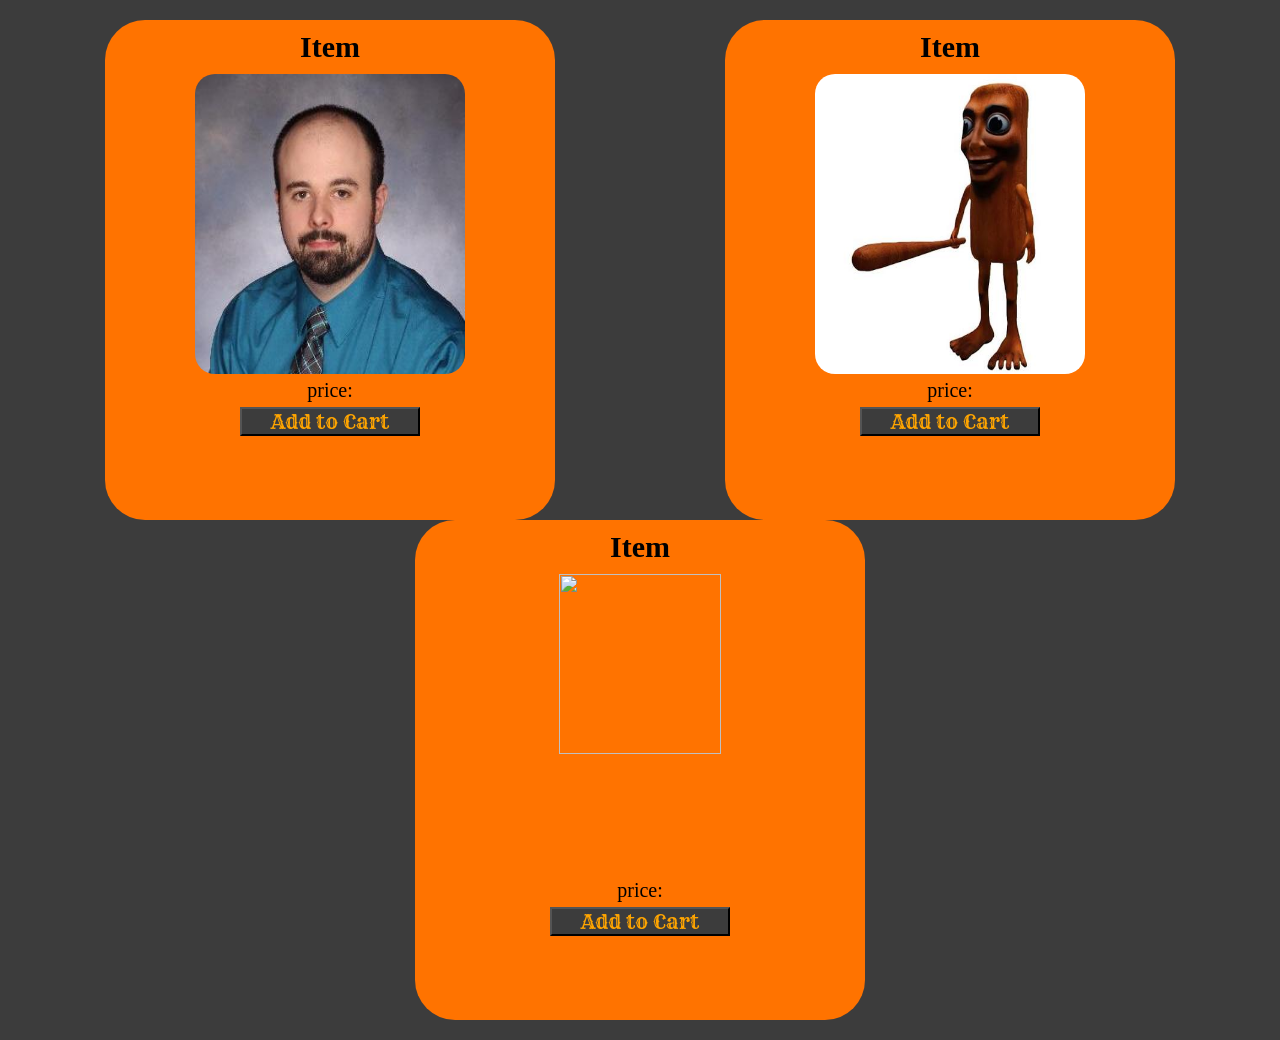
==== zNewPage.html @ 2187ec2a "yo" ====
<html lang="en">
  <head>
    <meta charset="UTF-8" />
    <meta name="viewport" content="width=device-width, initial-scale=1.0" />
    <title>Document</title>
    <link rel="stylesheet" href="zstyle.css" />

    <link rel="preconnect" href="https://fonts.googleapis.com">
    <link rel="preconnect" href="https://fonts.gstatic.com" crossorigin>
    <link href="https://fonts.googleapis.com/css2?family=Bungee+Shade&family=Oi&family=Rubik+Dirt&family=Rye&display=swap" rel="stylesheet">
  </head>

  <body>
    <div class="container">
        <div class="card" data-item="Mr Whalen">
            <h2 class="StandardText">Item</h2>
            <img class = "Image" src="1WhalenMichael.jpg" alt="" />
            <p class="text1">price:</p>
            <button class="StandardButton">Add to Cart</button>
        </div>
        <div class="card" data-item="Tung^3">
            <h2 class="StandardText">Item</h2>
            <img class = "Image" src="2TripleT.jpg" alt="" />
            <p class="text1">price:</p>
            <button class="StandardButton">Add to Cart</button>
        </div>
        <div class="card" data-item="Naruto">
            <h2 class="StandardText">Item</h2>
            <img class = "Image" src="" alt="" />
            <p class="text1">price:</p>
            <button class="StandardButton">Add to Cart</button>
        </div>
    </div>
    <script src="Ecommerse.js"></script>
  </body>
</html>
---- zstyle.css ----
html,
body {
    background-color: rgba(60, 60, 60);
    background-size: cover;
    background-position: center;
    background-repeat: no-repeat;
}
body,
*{

    font-size: 10px; 
    box-sizing:border-box;
    margin: 0;
    padding: 0;
    text-align: center;
}
.card {
    font-size: 30px;
    background-color: rgb(255, 115, 0);
    width: 450px;
    height: 500px;
    text-align: center;
    border-radius: 40px; 
}
.StandardText {
    font-size: 30px;
    padding: 10;
}
.Text1{
    font-size: 20px;
    padding: 5;
}
.StandardButton {
    font-size: 20px;
    color:orange;
    background-color: rgba(60, 60, 60);
    font-family: "Rye", serif;
    font-weight: 400;
    font-style: normal;
    width: 180px;
}
.StandardButton:hover{
    cursor: pointer;
}
.container {
    display: flex;
    flex-direction: row;
    flex-wrap: wrap;
    justify-content: space-around;
    padding: 20;
}
.Image{
    border-radius: 20px; 
    width: 60%;
    height: 60%;
}
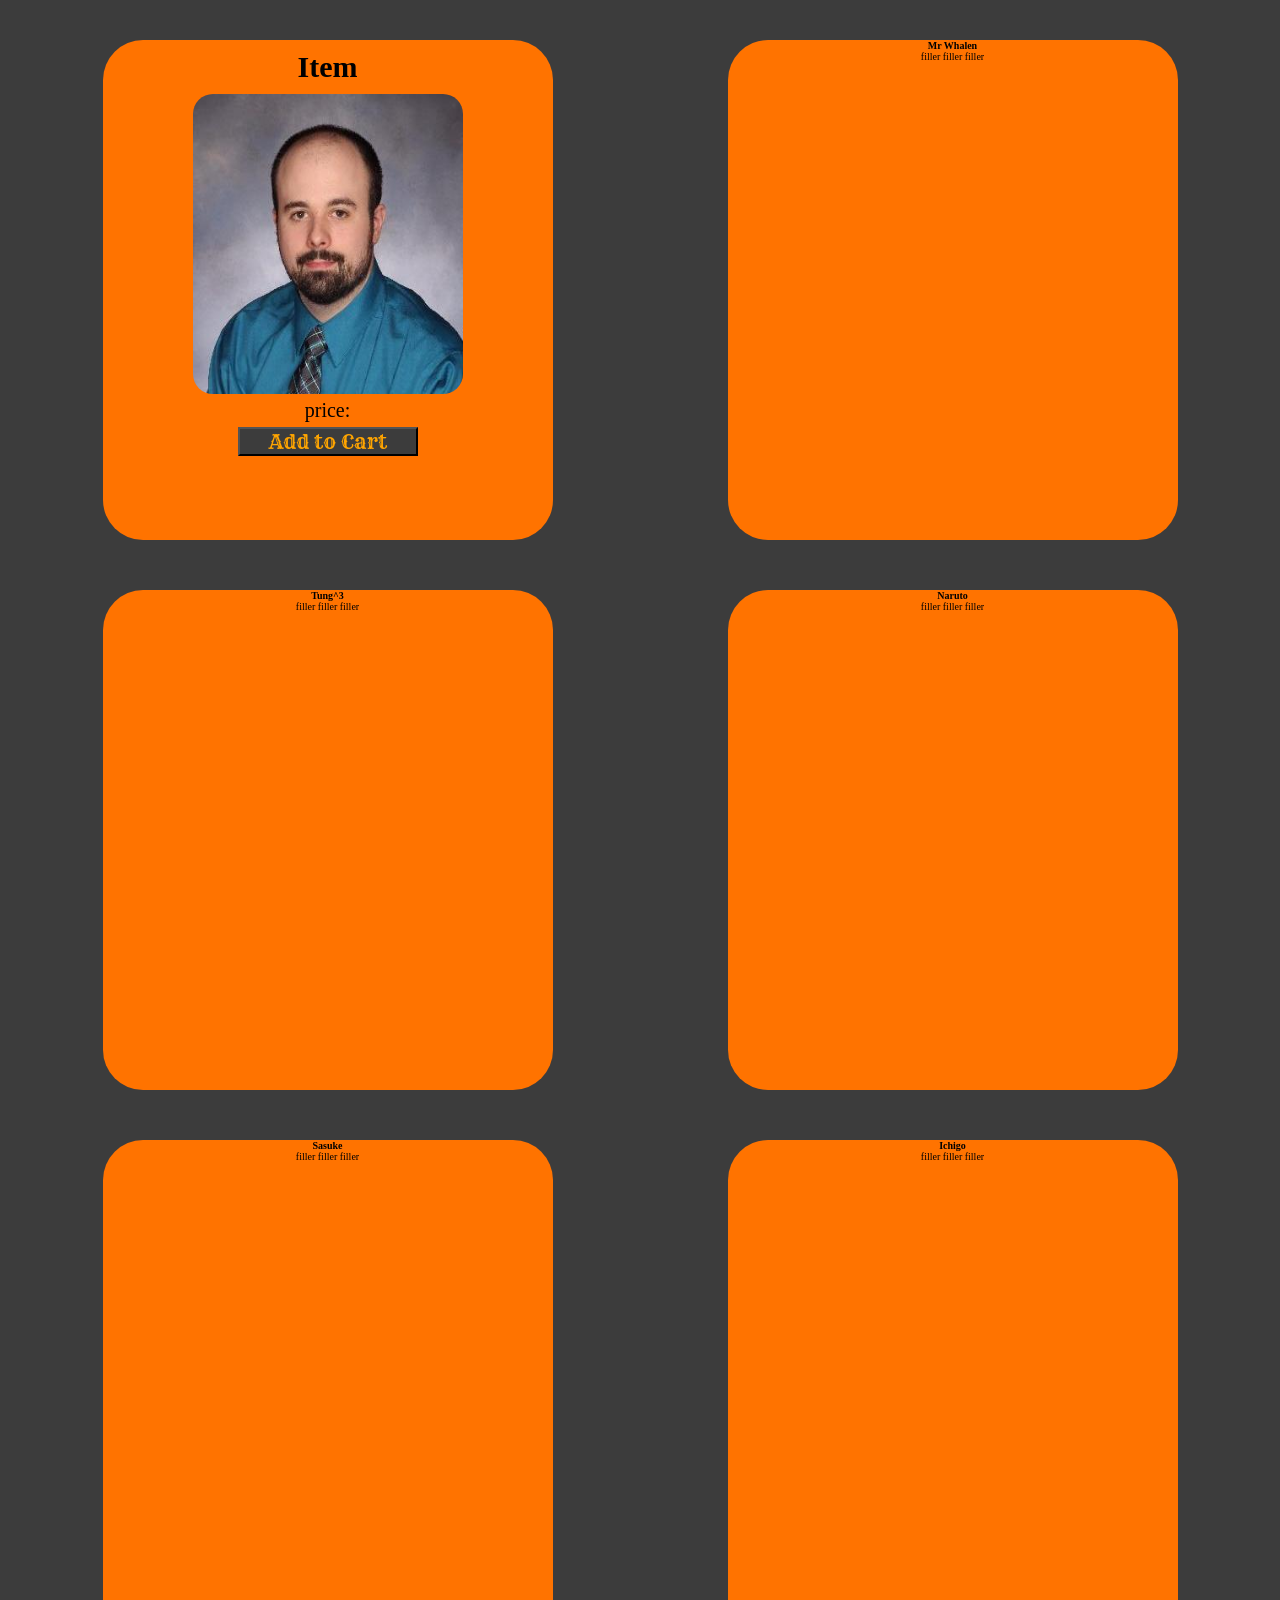
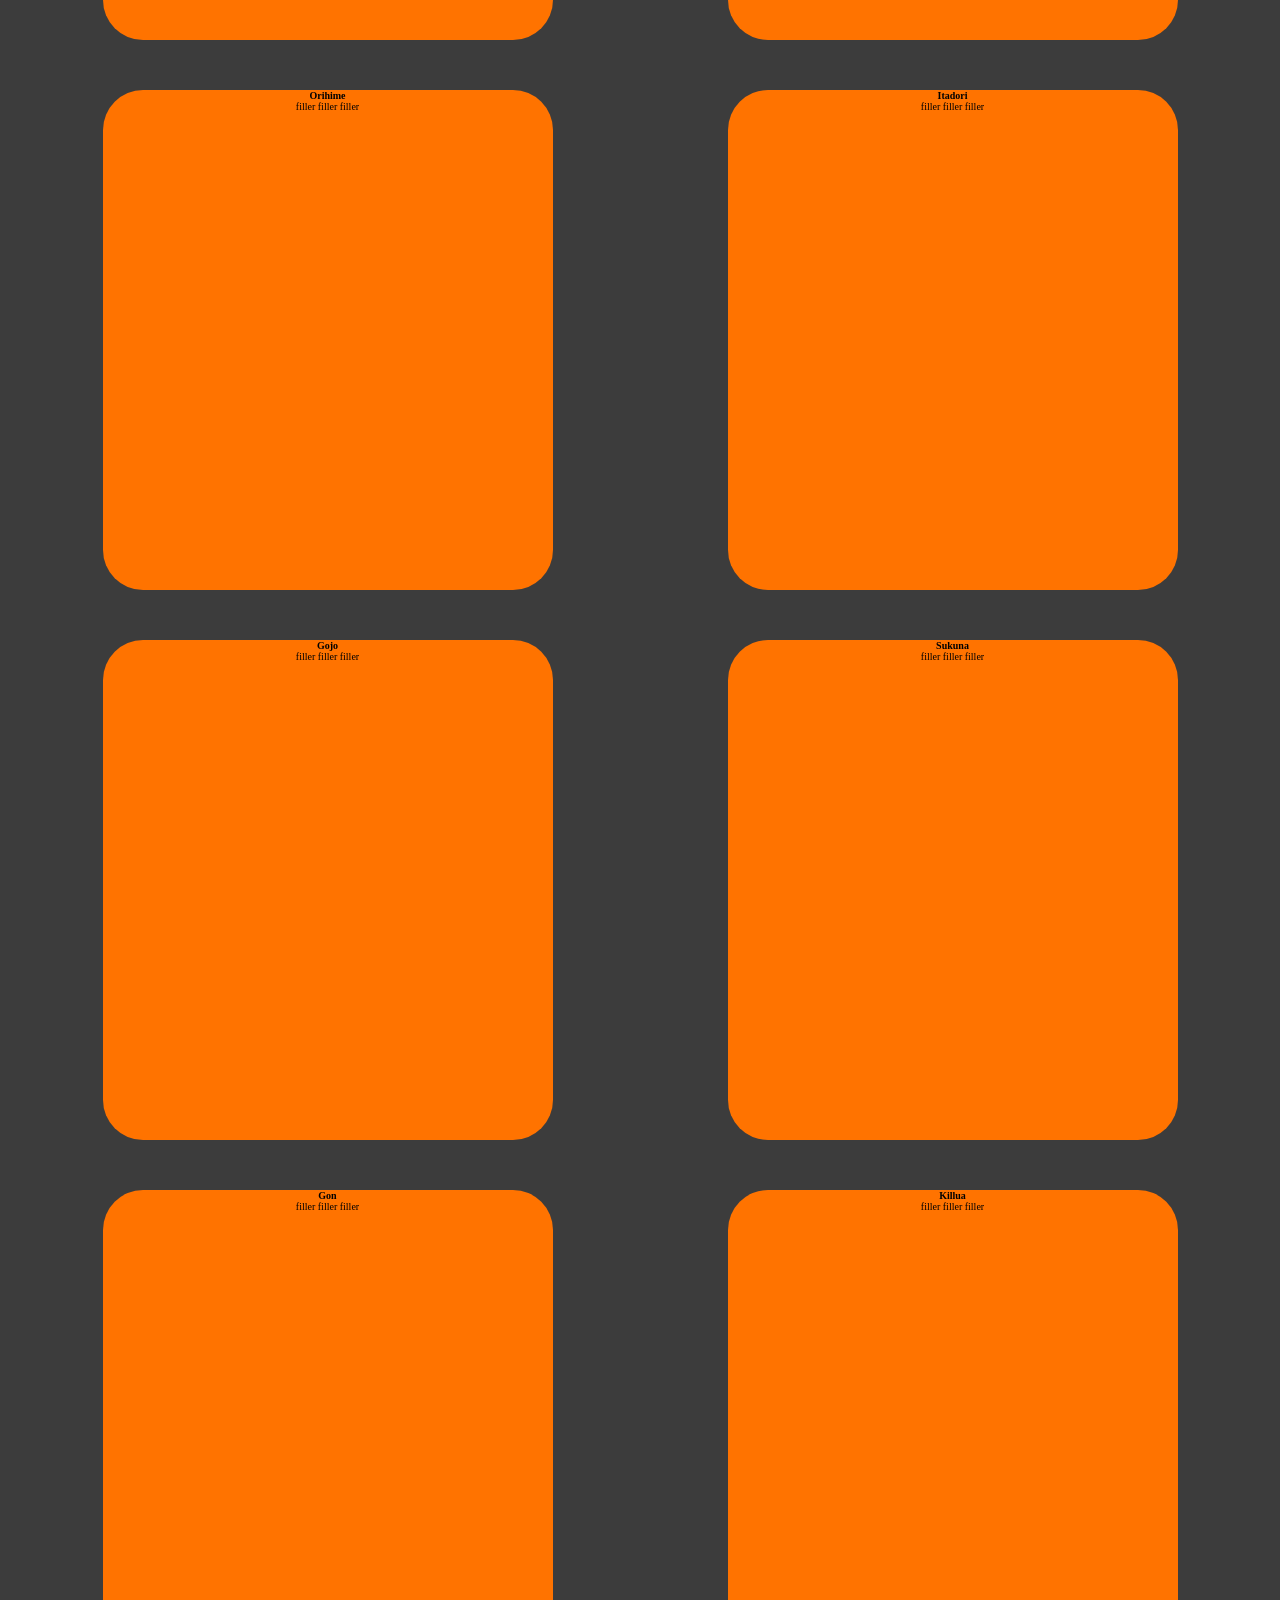
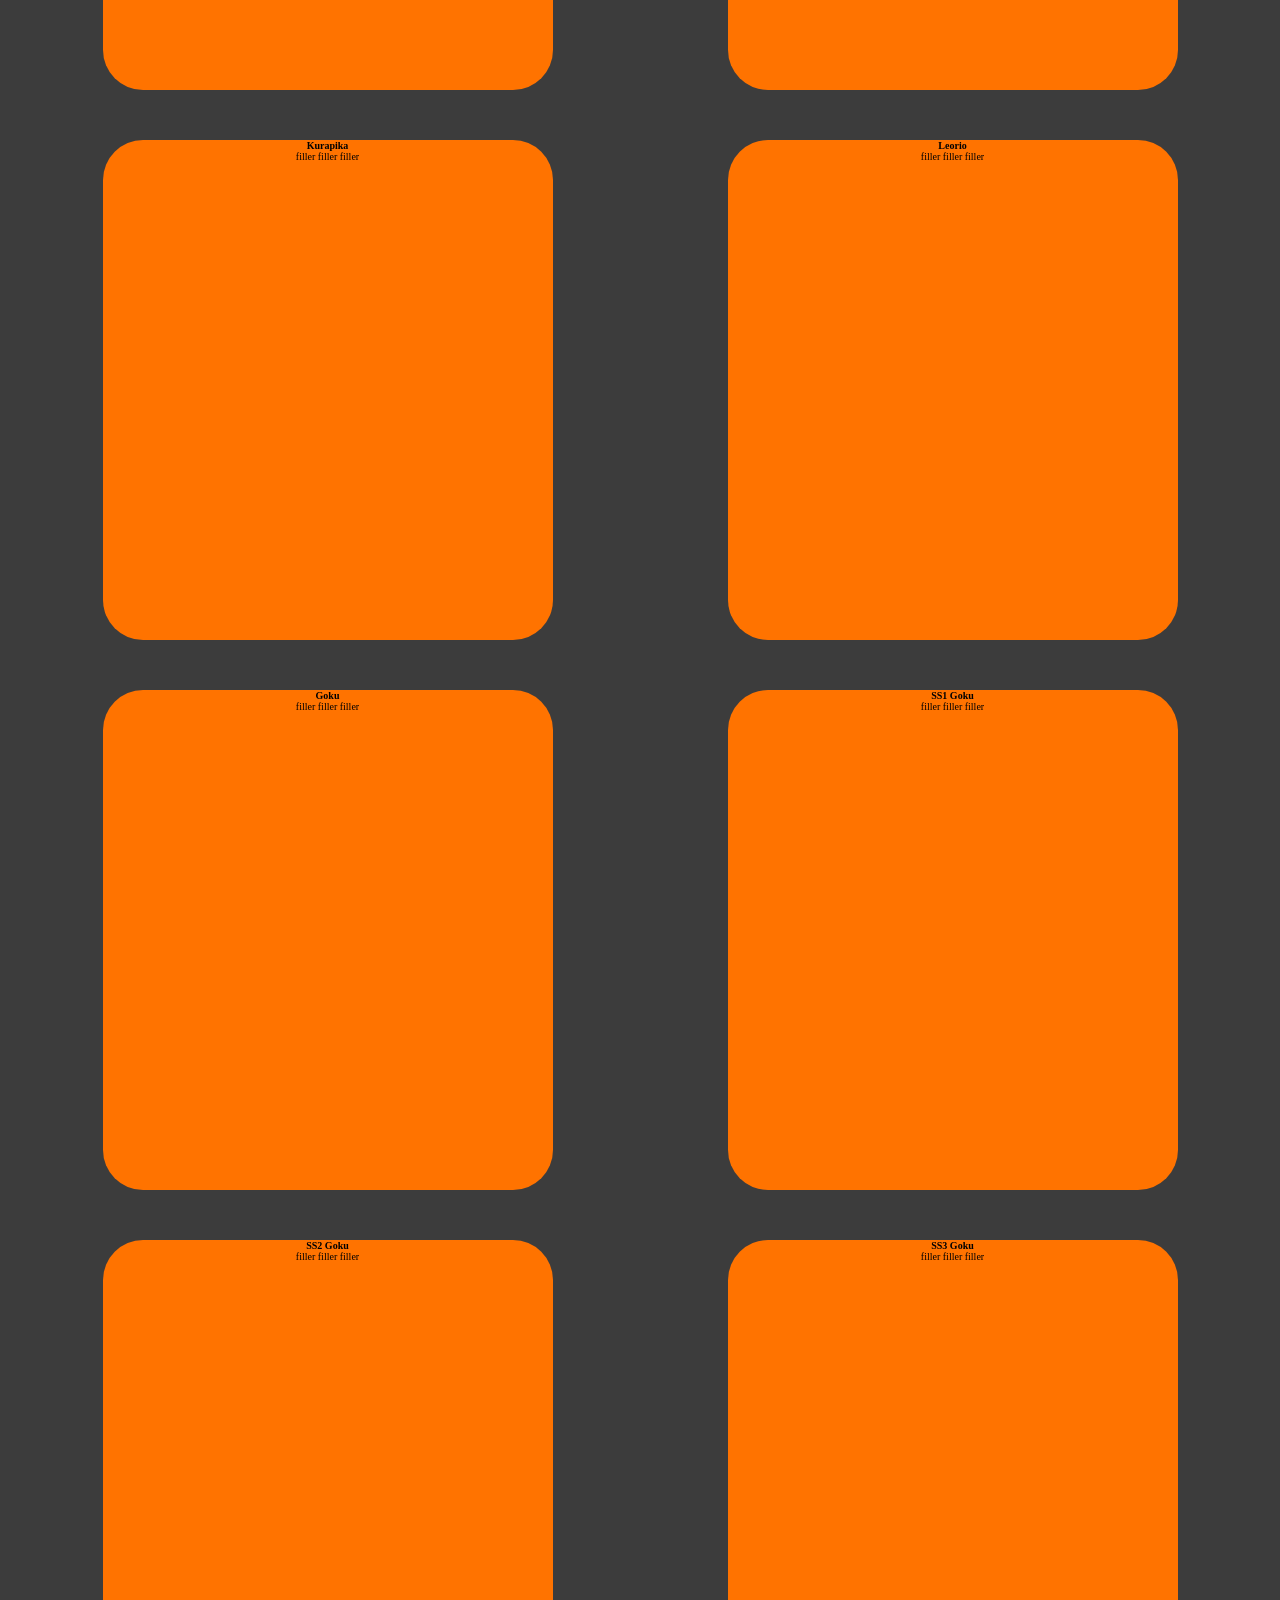
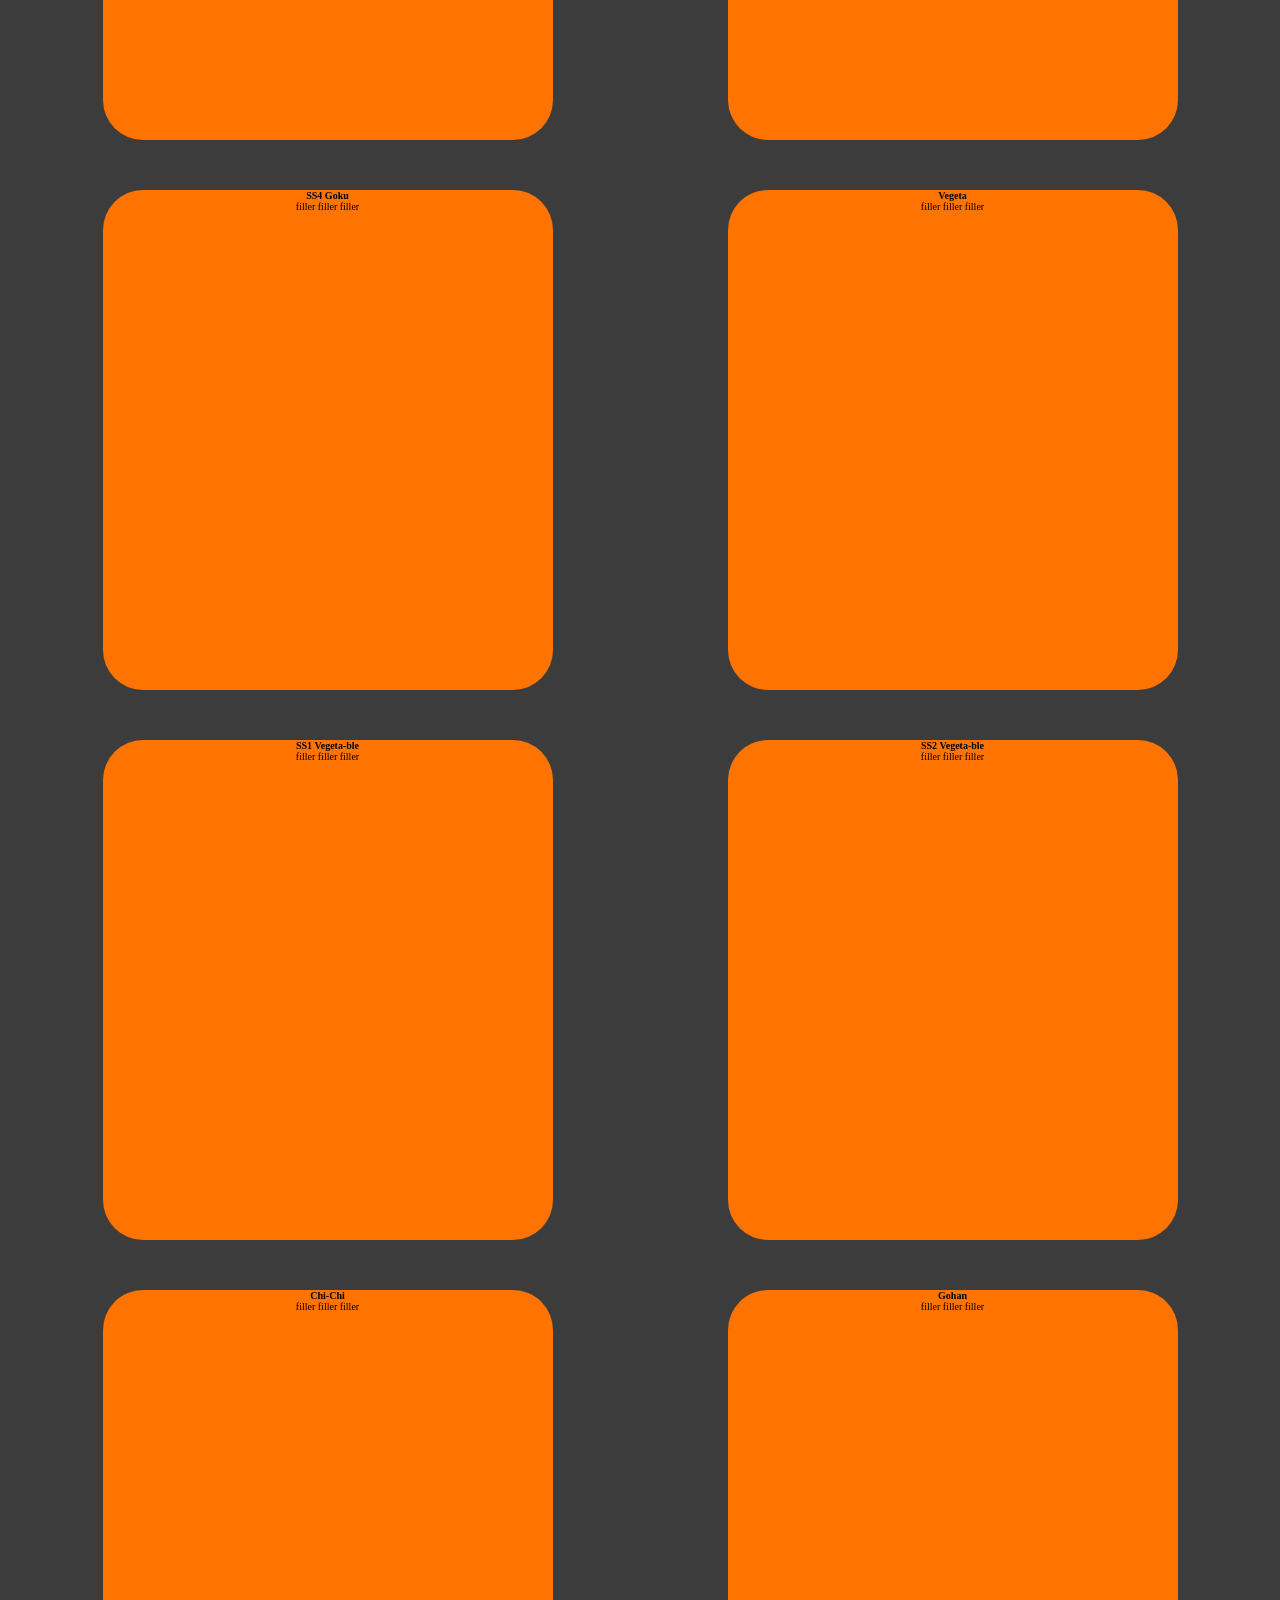
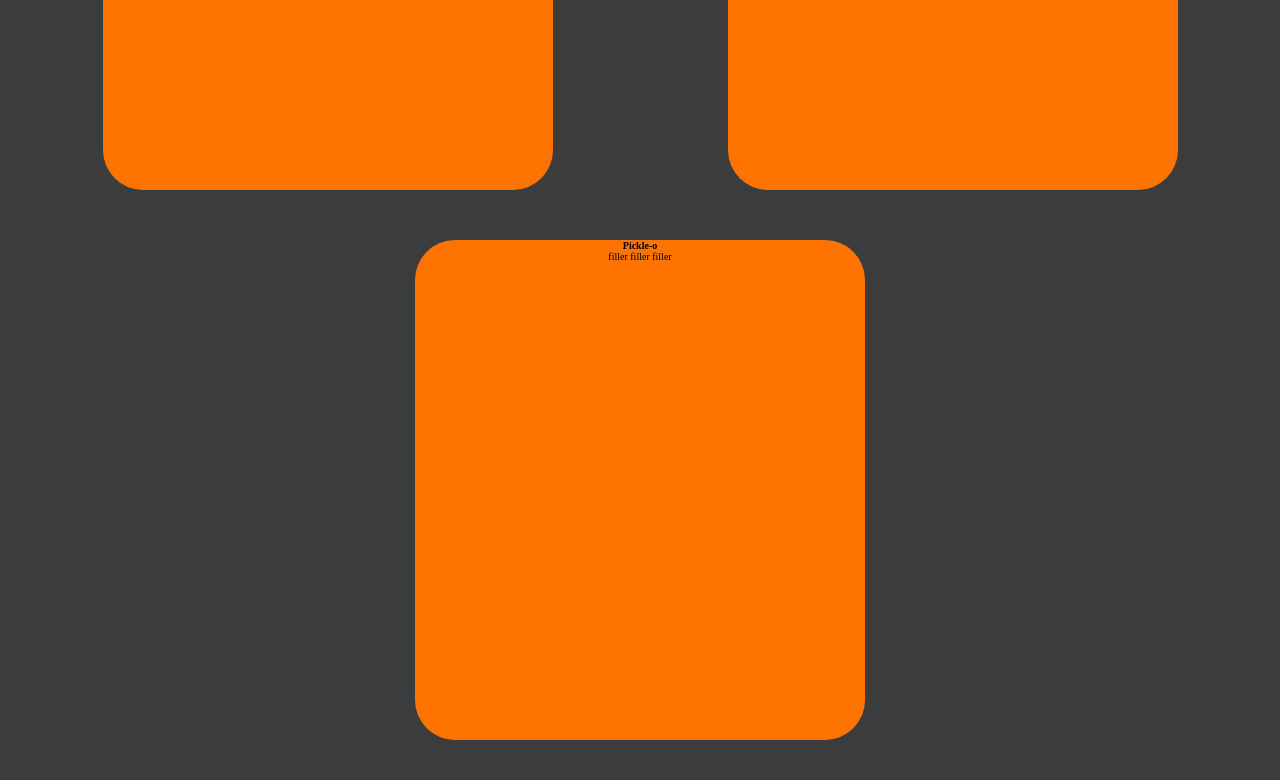
==== commit fea11edc: "yolo" ====
--- a/zNewPage.html
+++ b/zNewPage.html
@@ -14,19 +14,7 @@
     <div class="container">
         <div class="card" data-item="Mr Whalen">
             <h2 class="StandardText">Item</h2>
-            <img class = "Image" src="1WhalenMichael.jpg" alt="" />
-            <p class="text1">price:</p>
-            <button class="StandardButton">Add to Cart</button>
-        </div>
-        <div class="card" data-item="Tung^3">
-            <h2 class="StandardText">Item</h2>
-            <img class = "Image" src="2TripleT.jpg" alt="" />
-            <p class="text1">price:</p>
-            <button class="StandardButton">Add to Cart</button>
-        </div>
-        <div class="card" data-item="Naruto">
-            <h2 class="StandardText">Item</h2>
-            <img class = "Image" src="" alt="" />
+            <img class = "Image" src="images/1WhalenMichael.jpg" alt="" />
             <p class="text1">price:</p>
             <button class="StandardButton">Add to Cart</button>
         </div>
--- a/zstyle.css
+++ b/zstyle.css
@@ -47,7 +47,9 @@
     flex-direction: row;
     flex-wrap: wrap;
     justify-content: space-around;
-    padding: 20;
+    padding: 2rem;
+    margin: 2rem;
+    gap: 5rem;
 }
 .Image{
     border-radius: 20px; 
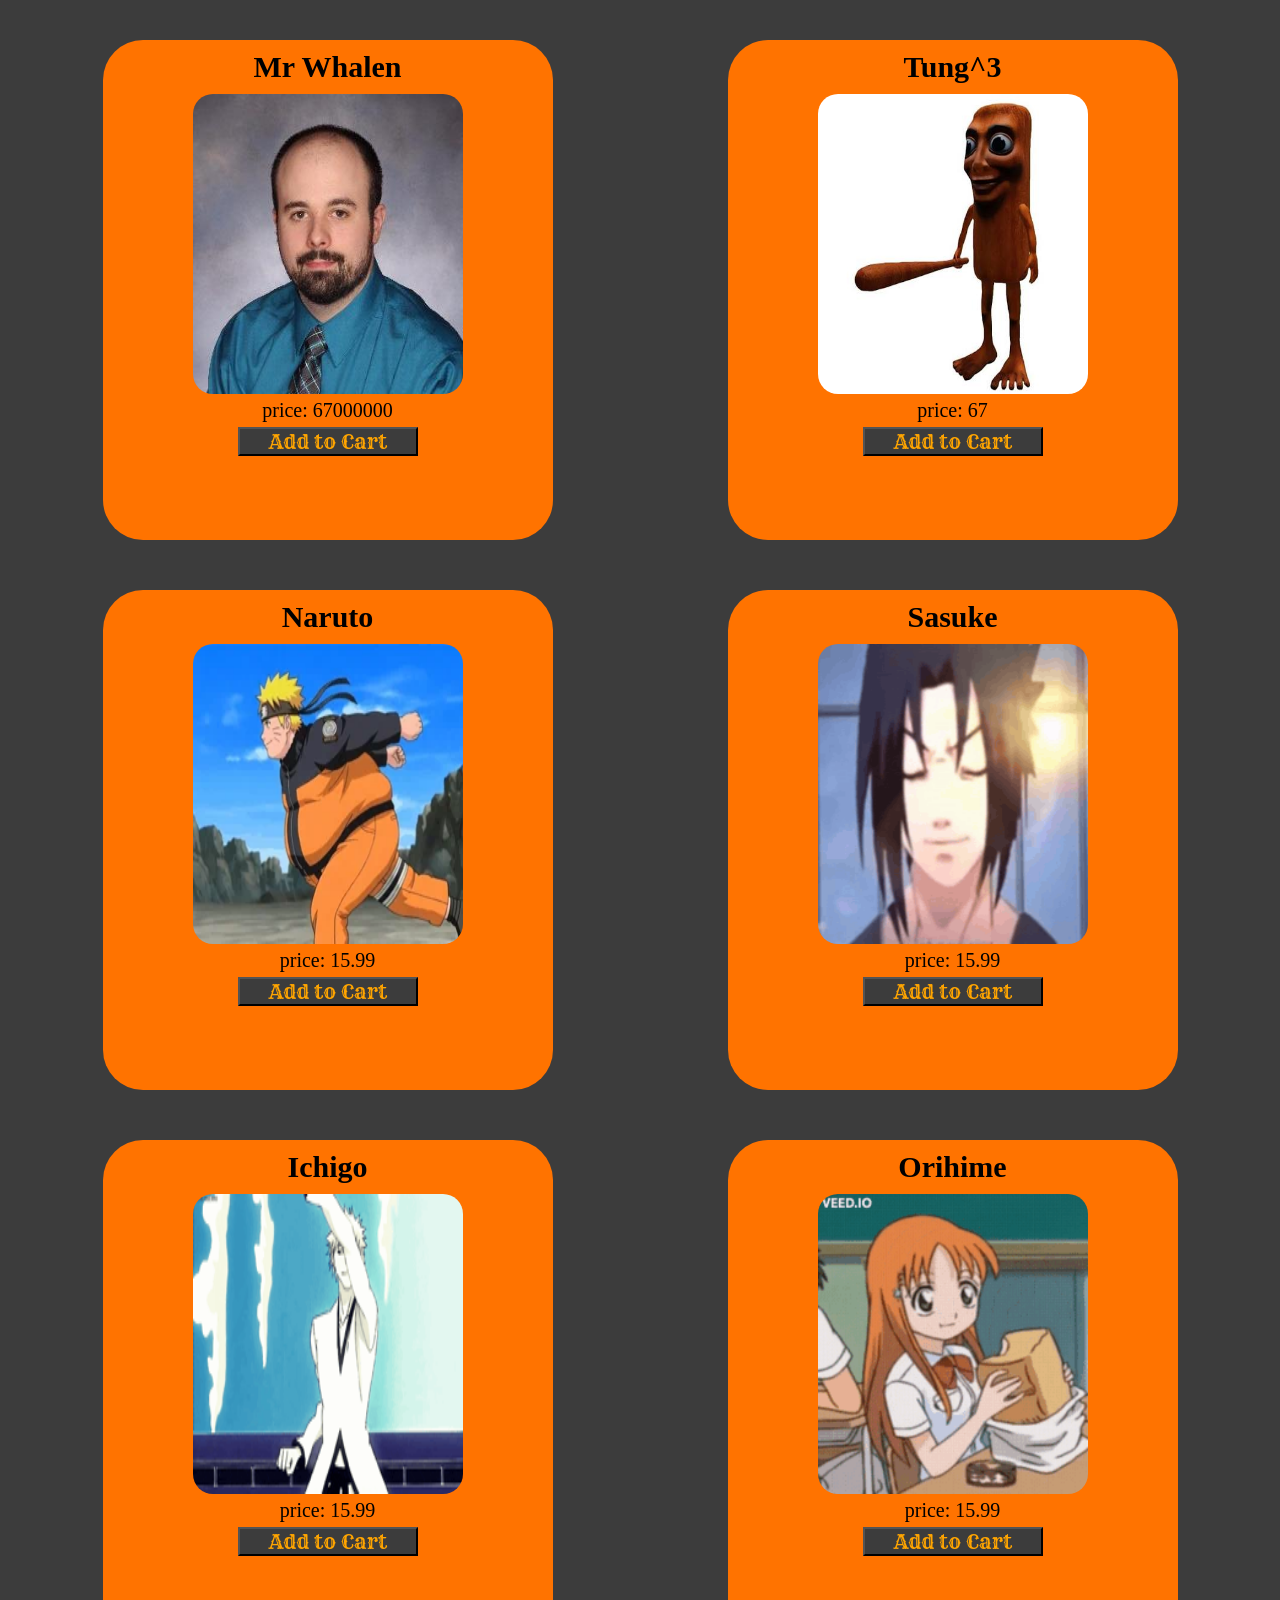
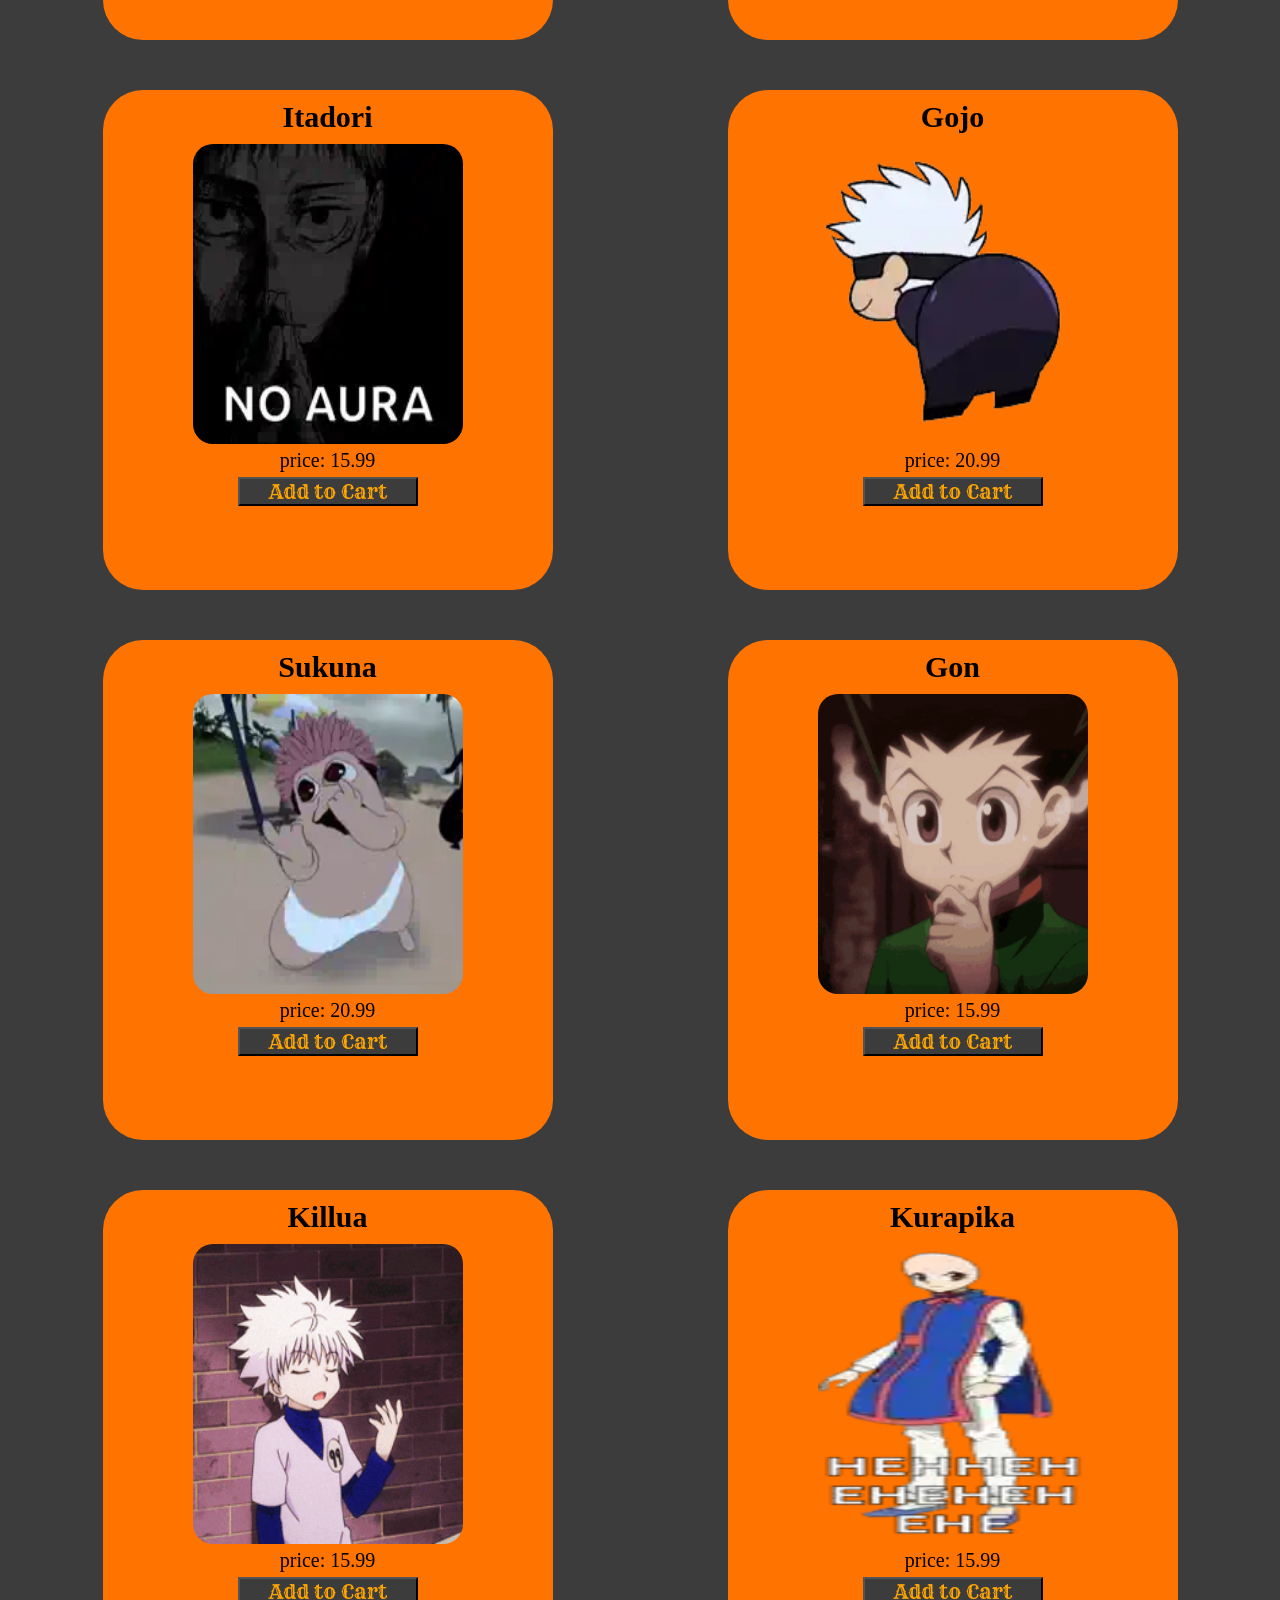
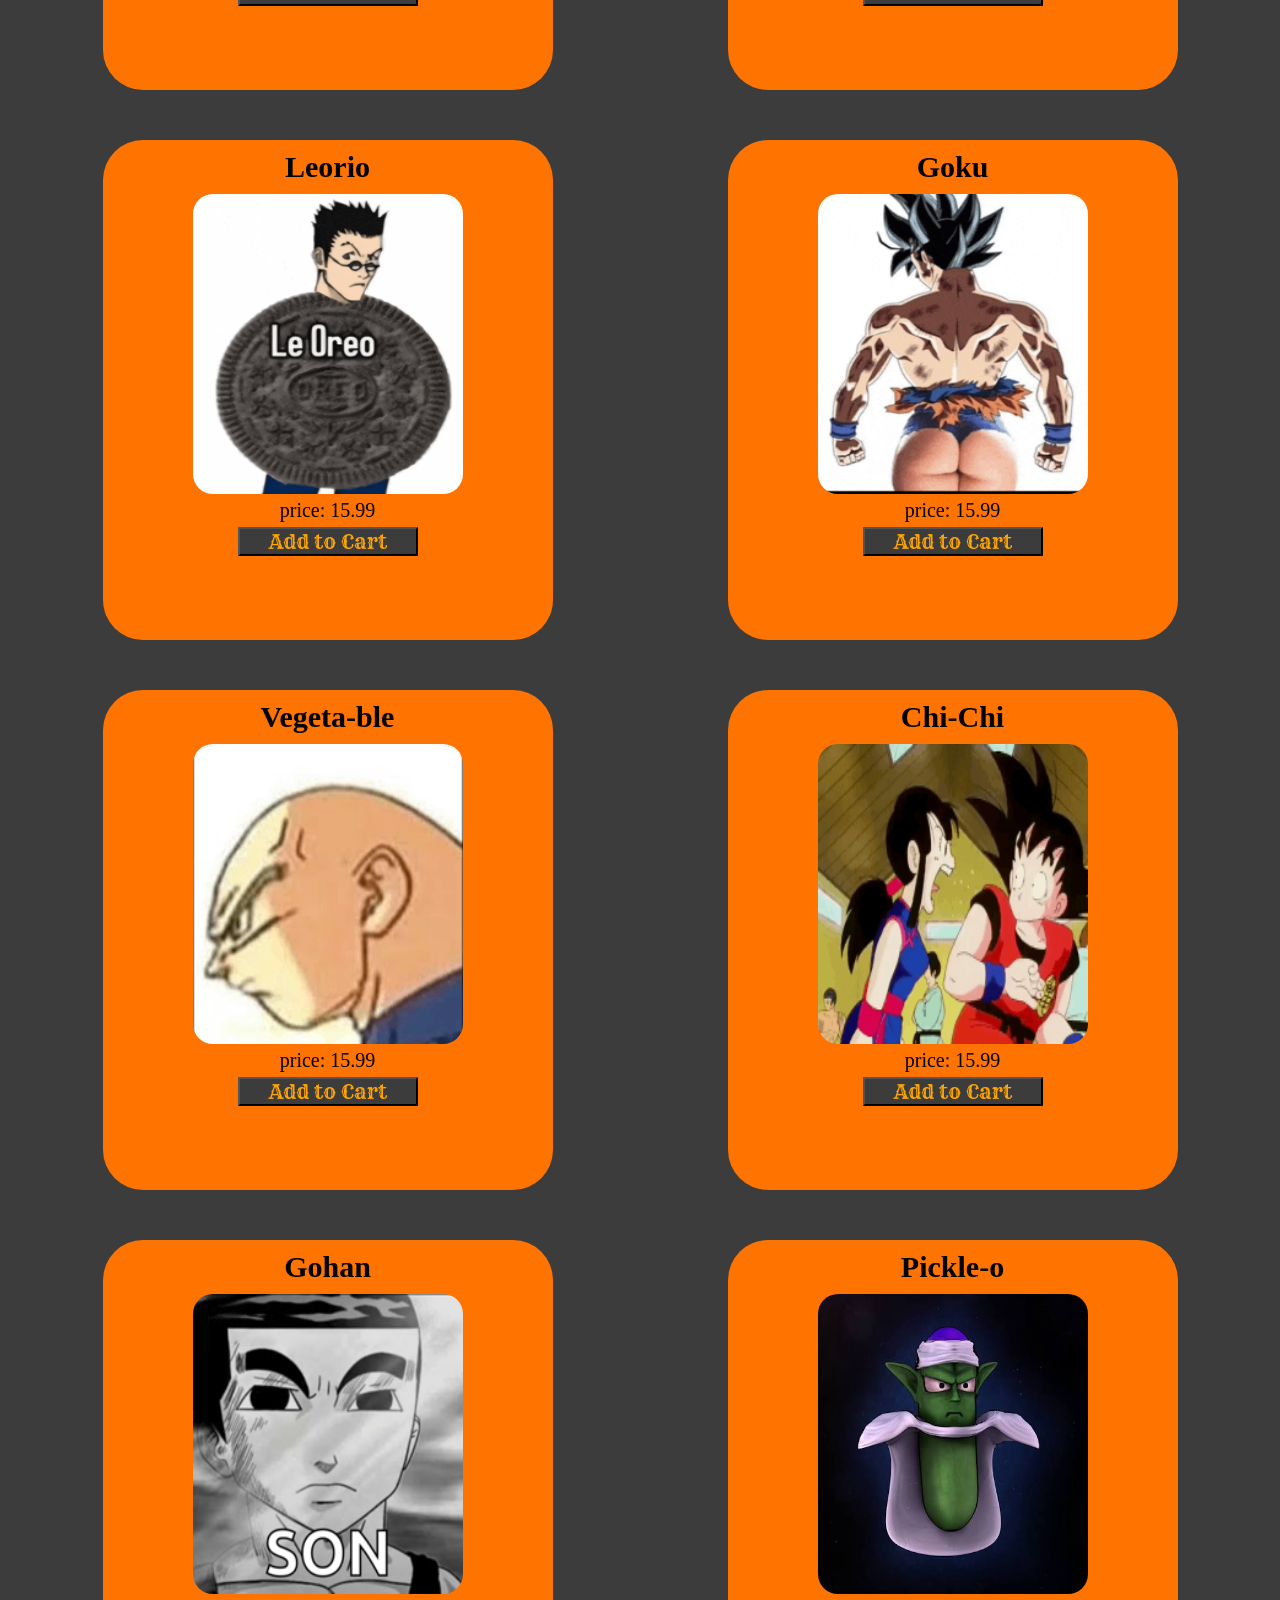
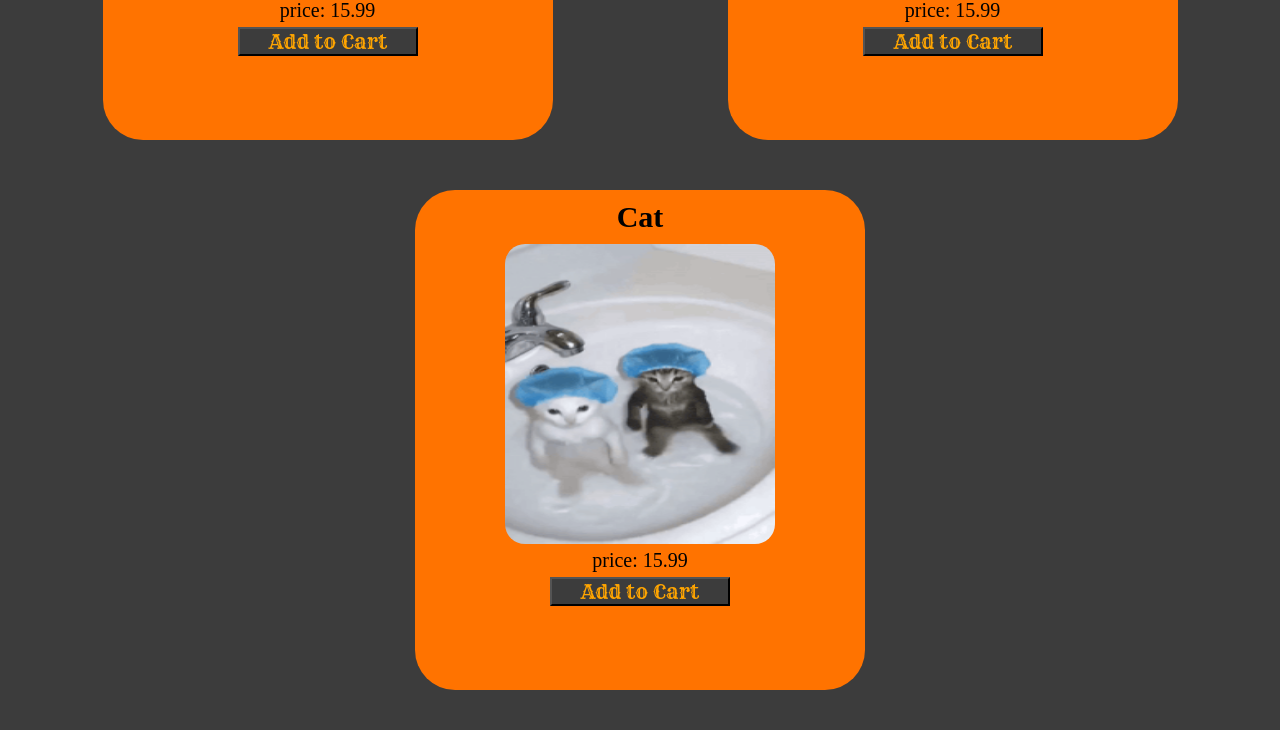
==== commit 1110900a: "LETS GOOOOOOOOOOOOOOOOOOOOOOOOOOOOOOOOOOOOO" ====
--- a/zNewPage.html
+++ b/zNewPage.html
@@ -12,12 +12,7 @@
 
   <body>
     <div class="container">
-        <div class="card" data-item="Mr Whalen">
-            <h2 class="StandardText">Item</h2>
-            <img class = "Image" src="images/1WhalenMichael.jpg" alt="" />
-            <p class="text1">price:</p>
-            <button class="StandardButton">Add to Cart</button>
-        </div>
+
     </div>
     <script src="Ecommerse.js"></script>
   </body>
--- a/zstyle.css
+++ b/zstyle.css
@@ -38,9 +38,13 @@
     font-weight: 400;
     font-style: normal;
     width: 180px;
+
+    transition: transform 0.3s ease;
 }
 .StandardButton:hover{
     cursor: pointer;
+    transform: translateX(10px);
+    color:rgb(255, 120, 42);
 }
 .container {
     display: flex;
@@ -51,8 +55,14 @@
     margin: 2rem;
     gap: 5rem;
 }
+
 .Image{
     border-radius: 20px; 
     width: 60%;
     height: 60%;
+
+    transition: transform 0.3s ease;
+}
+.Image:hover{
+    transform: translateX(5px);
 }
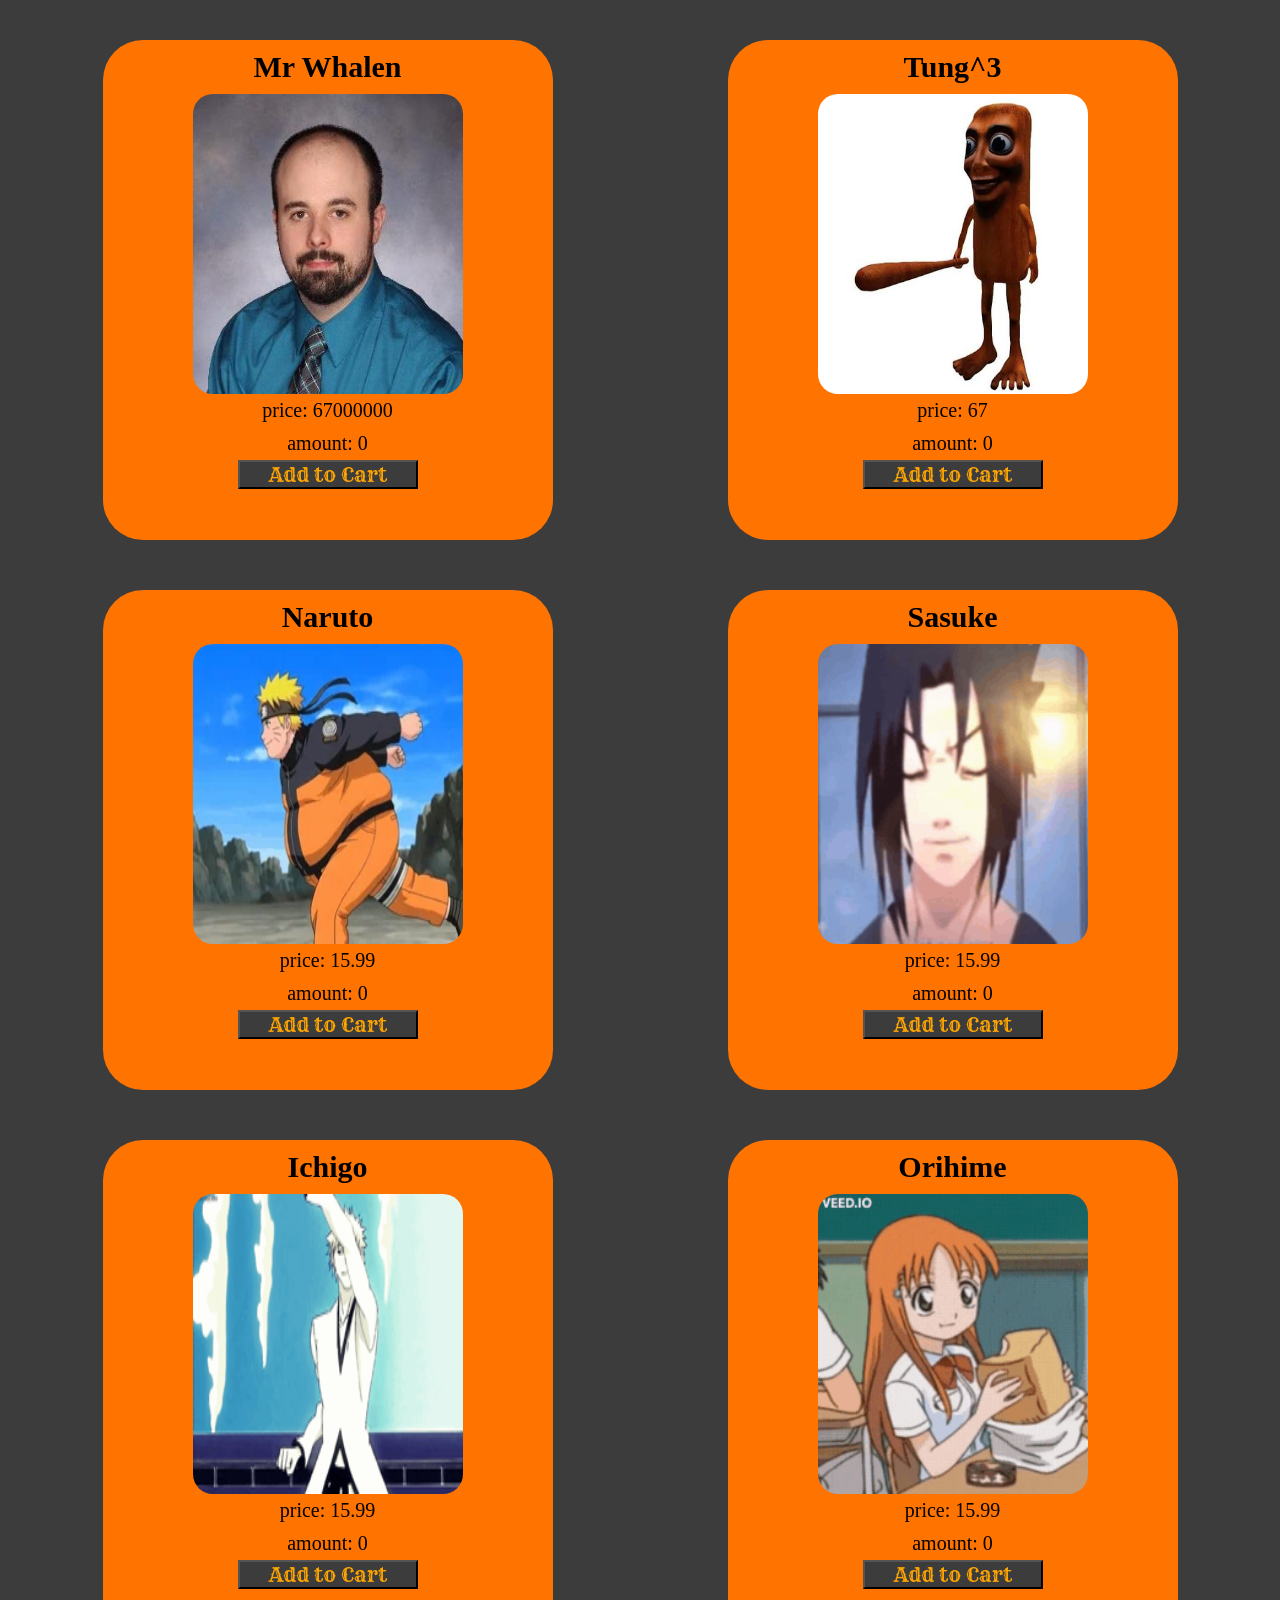
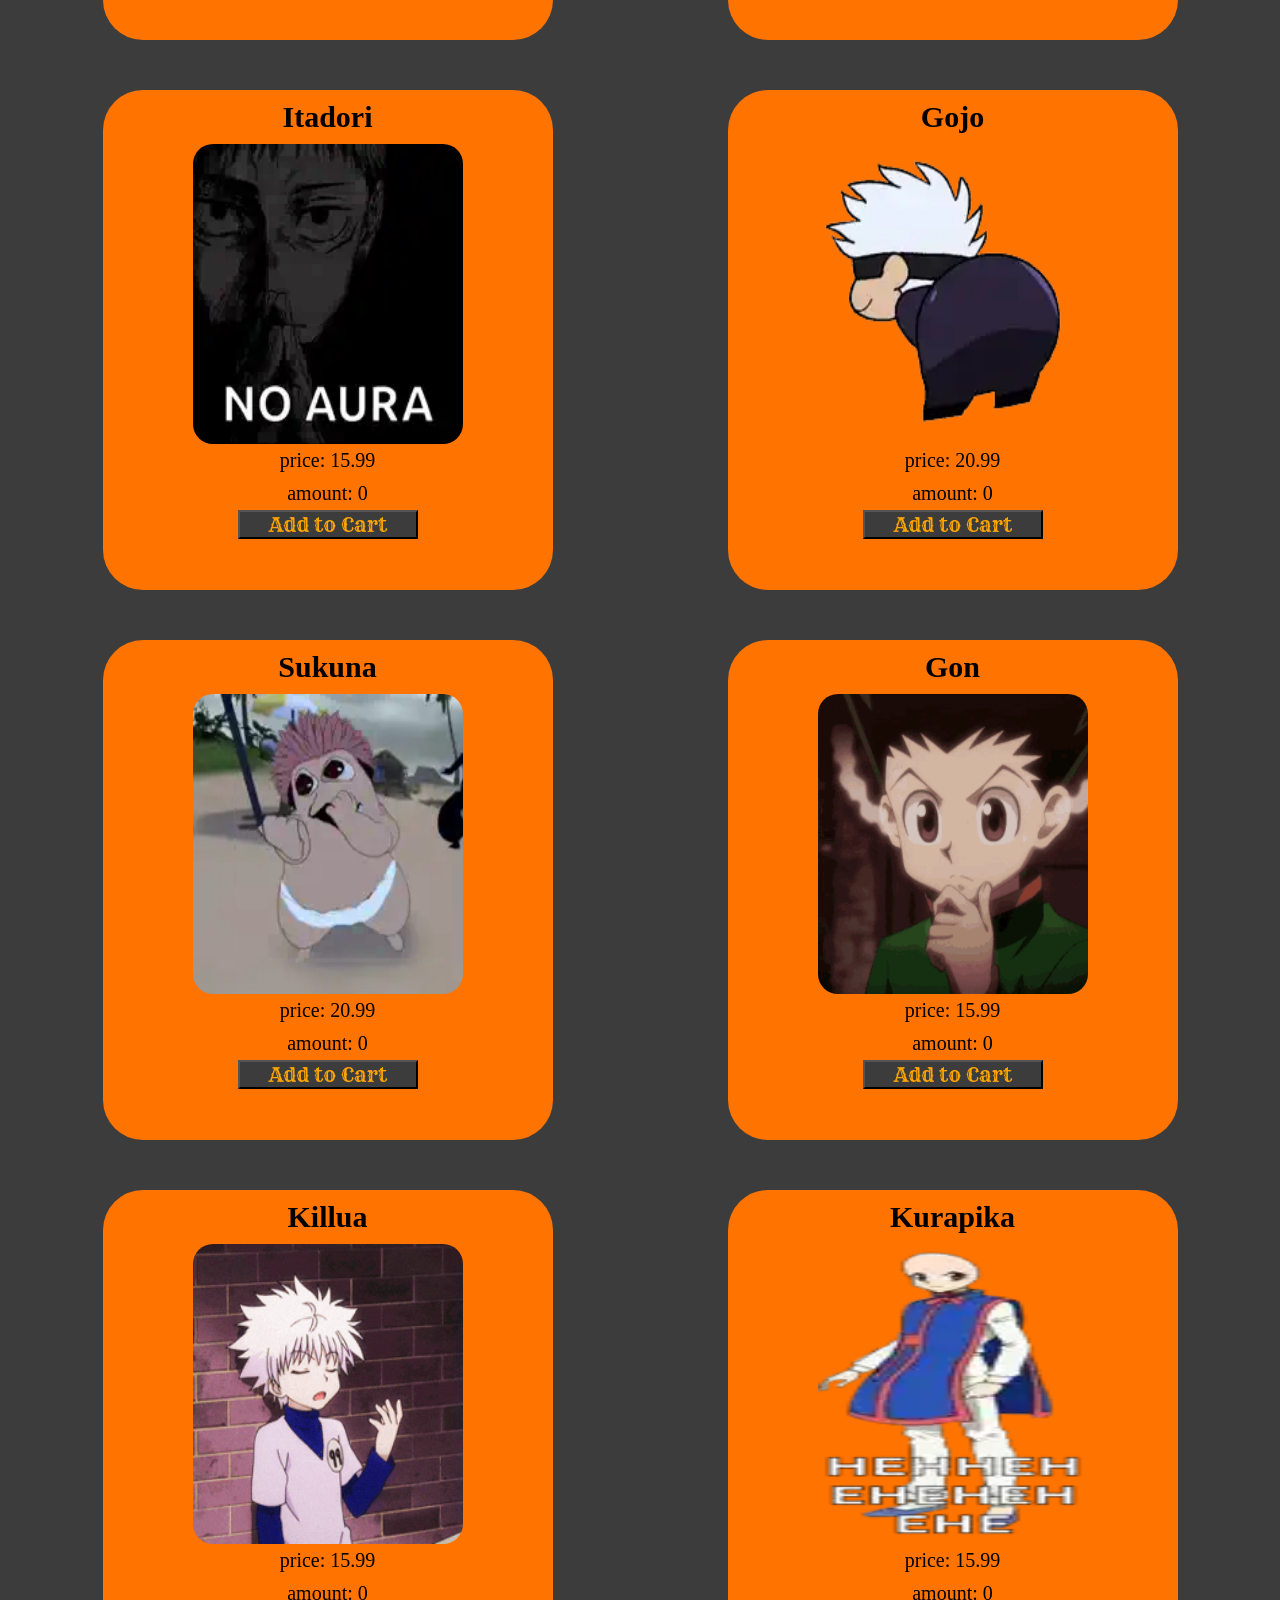
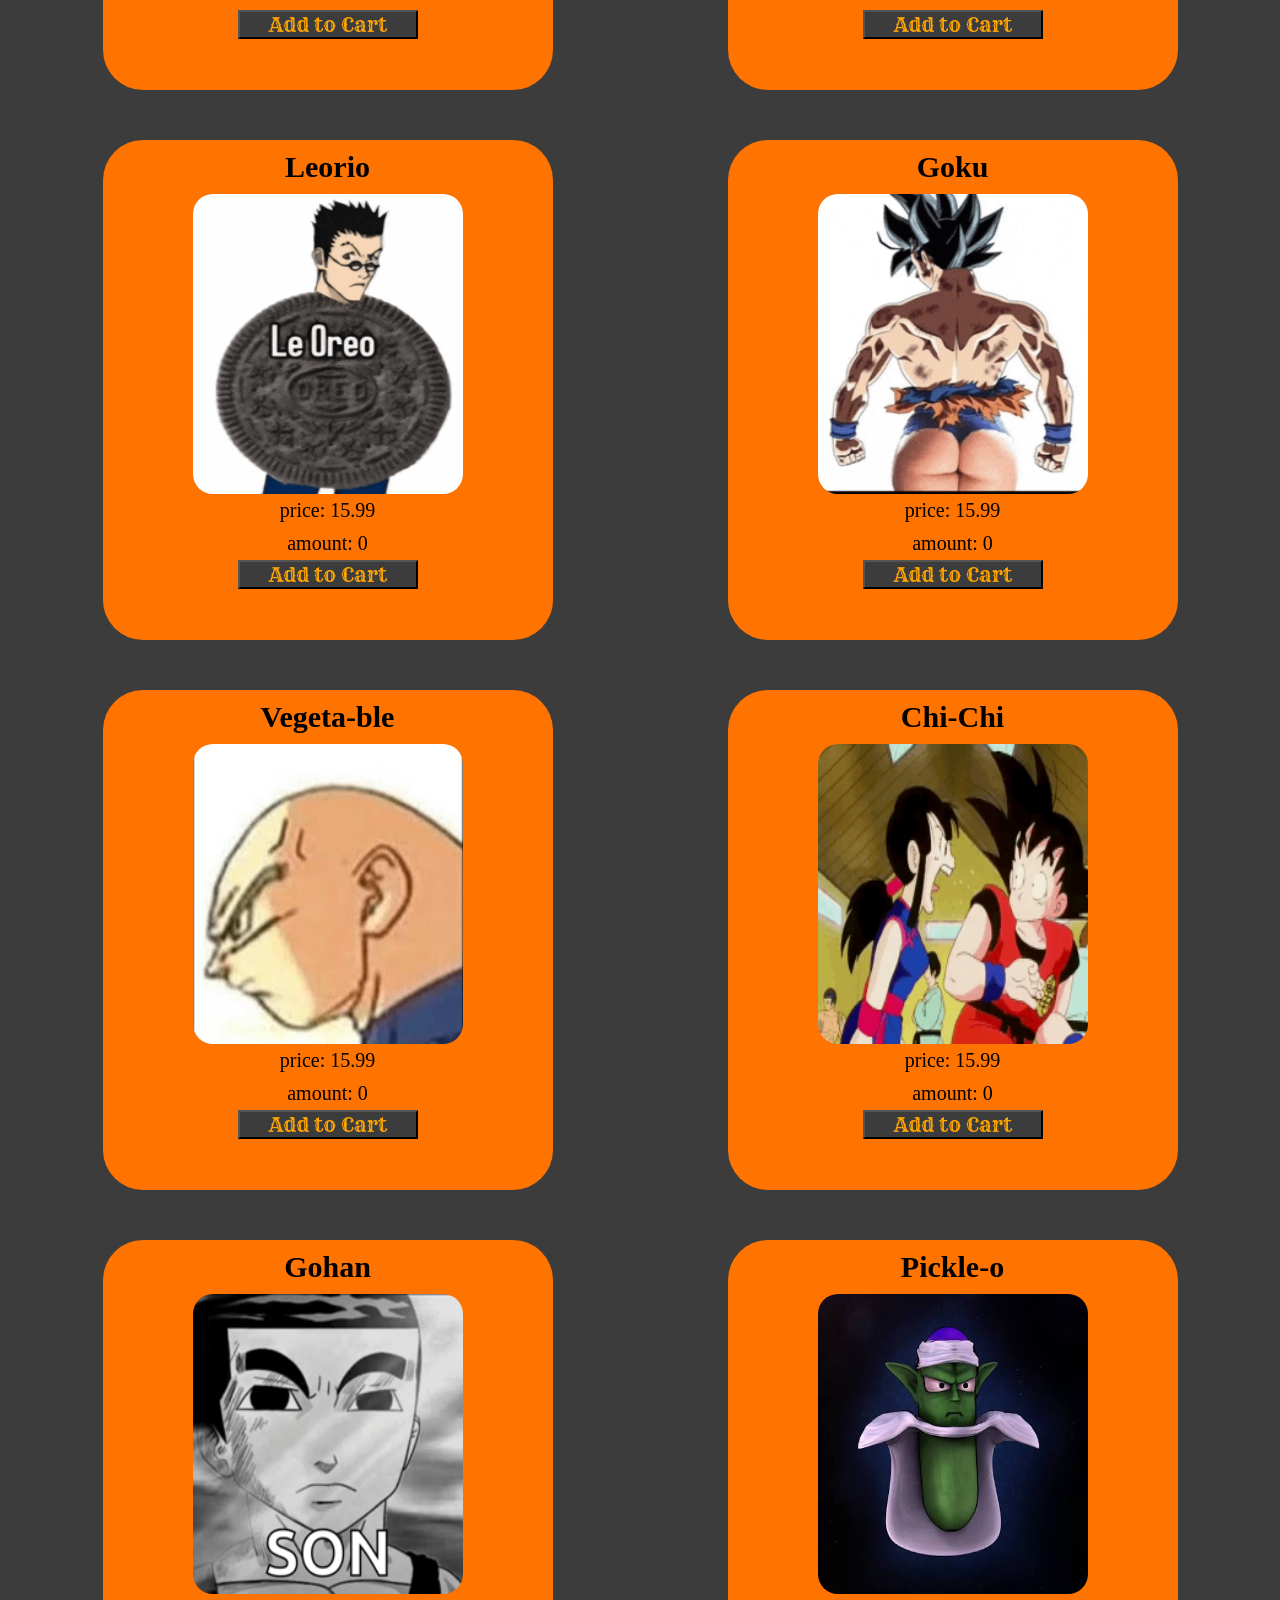
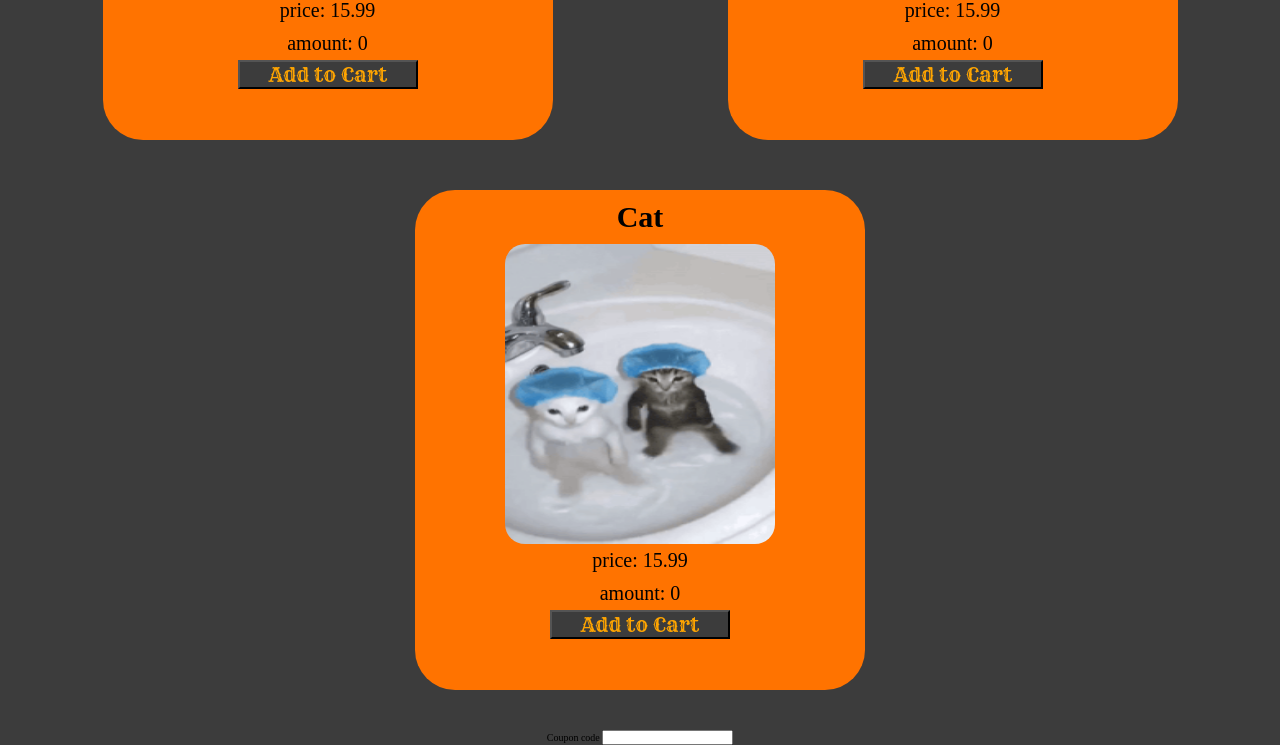
==== commit 3c6ffaa0: ";-;" ====
--- a/zNewPage.html
+++ b/zNewPage.html
@@ -12,8 +12,12 @@
 
   <body>
     <div class="container">
-
     </div>
     <script src="Ecommerse.js"></script>
+
+    <form action="">
+      <label for="coupn">Coupon code</label>
+      <input type="text" name="coupon"/>
+    </form>
   </body>
 </html>
--- a/zstyle.css
+++ b/zstyle.css
@@ -65,4 +65,14 @@
 }
 .Image:hover{
     transform: translateX(5px);
-}+}
+.pop {
+  display: none;
+  width: 500px;
+  height: 500px;
+  position: absolute;
+  top: 50%;
+  left: 50%;
+  background-color: red;
+  transform: translate(-50%, -50%);
+}
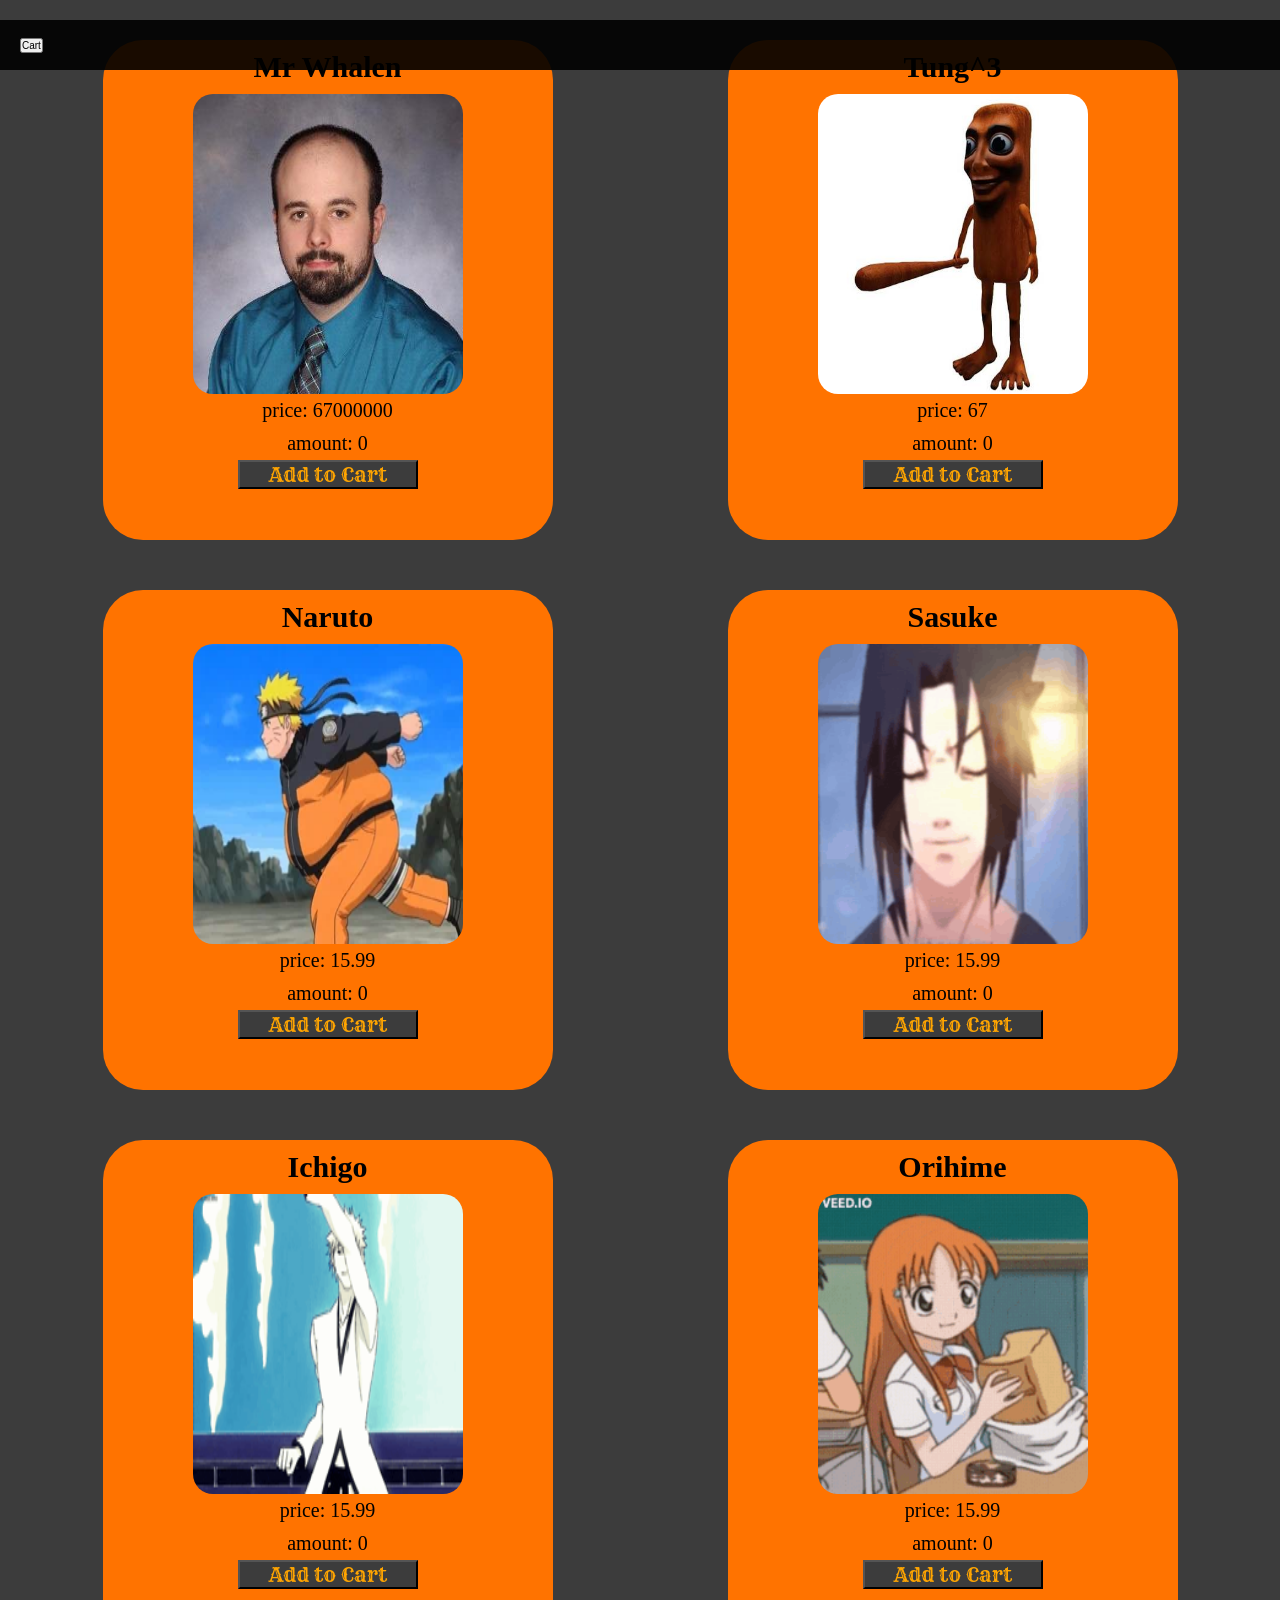
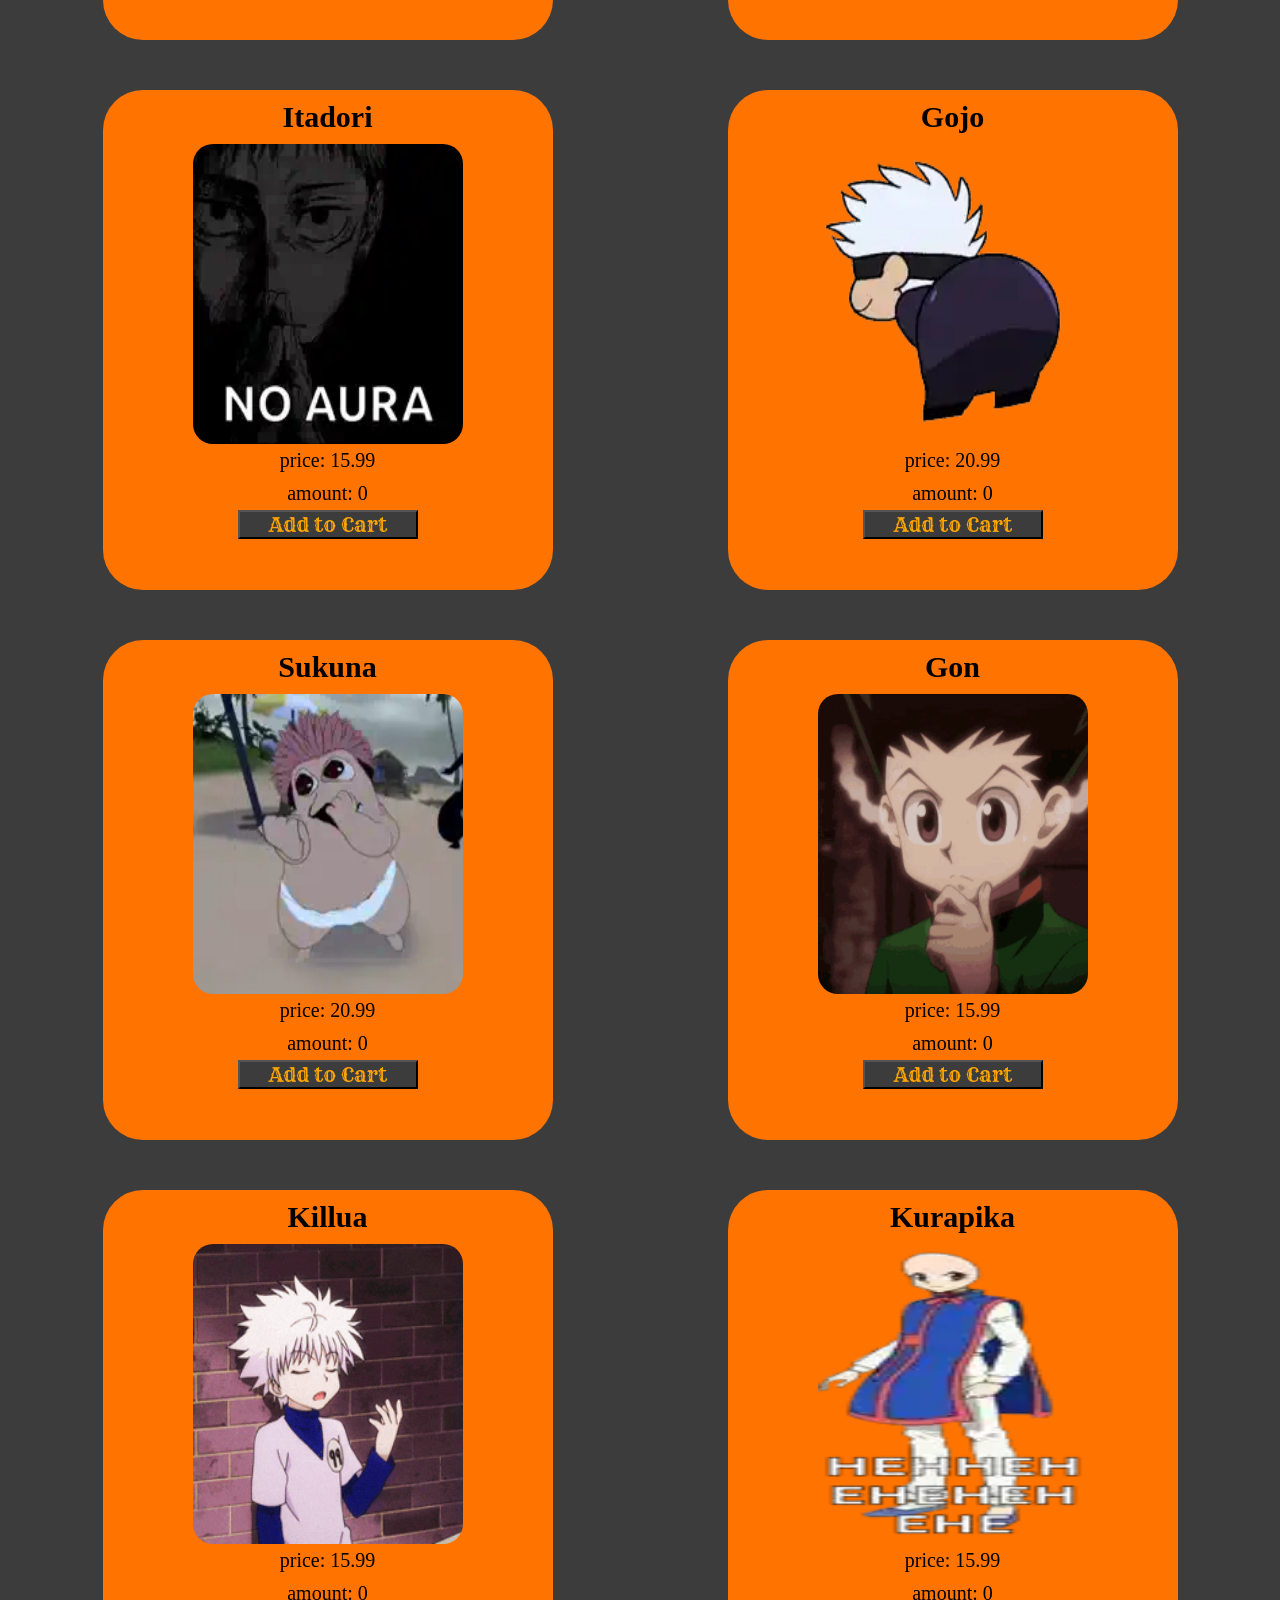
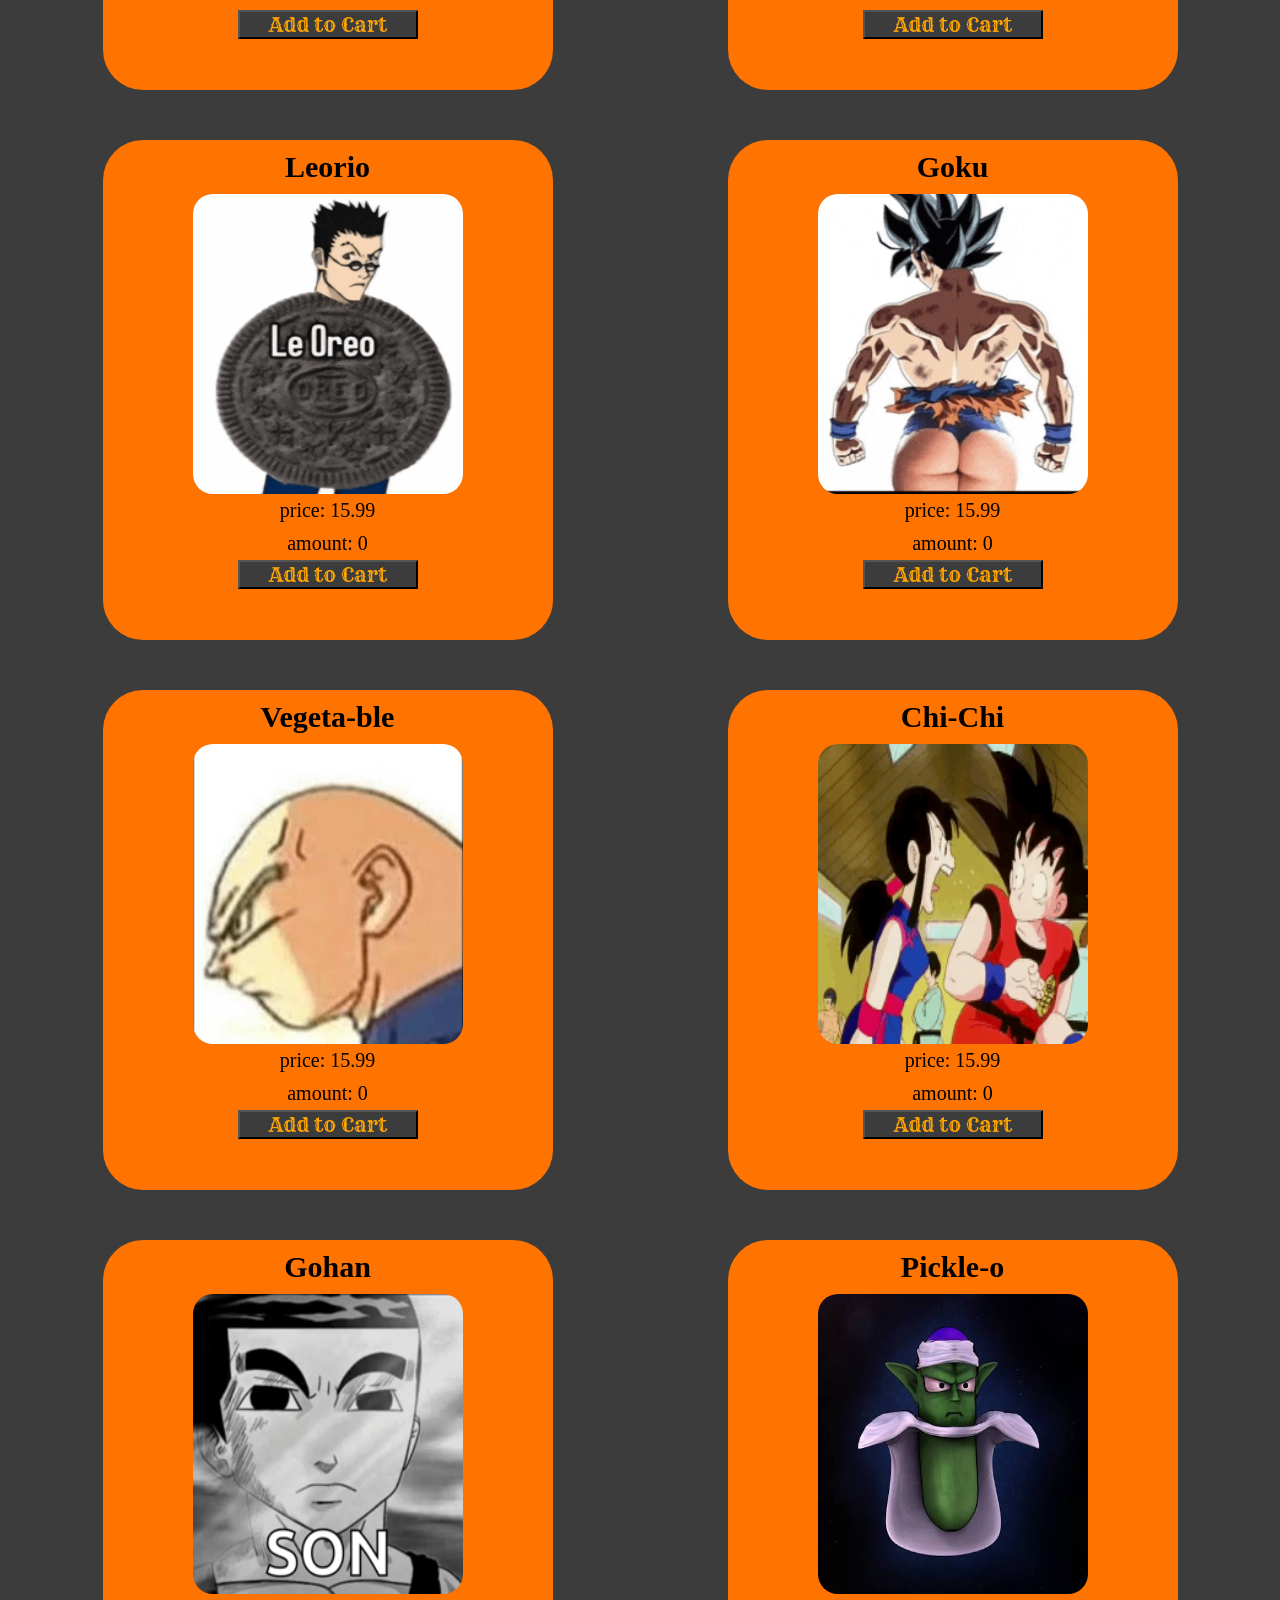
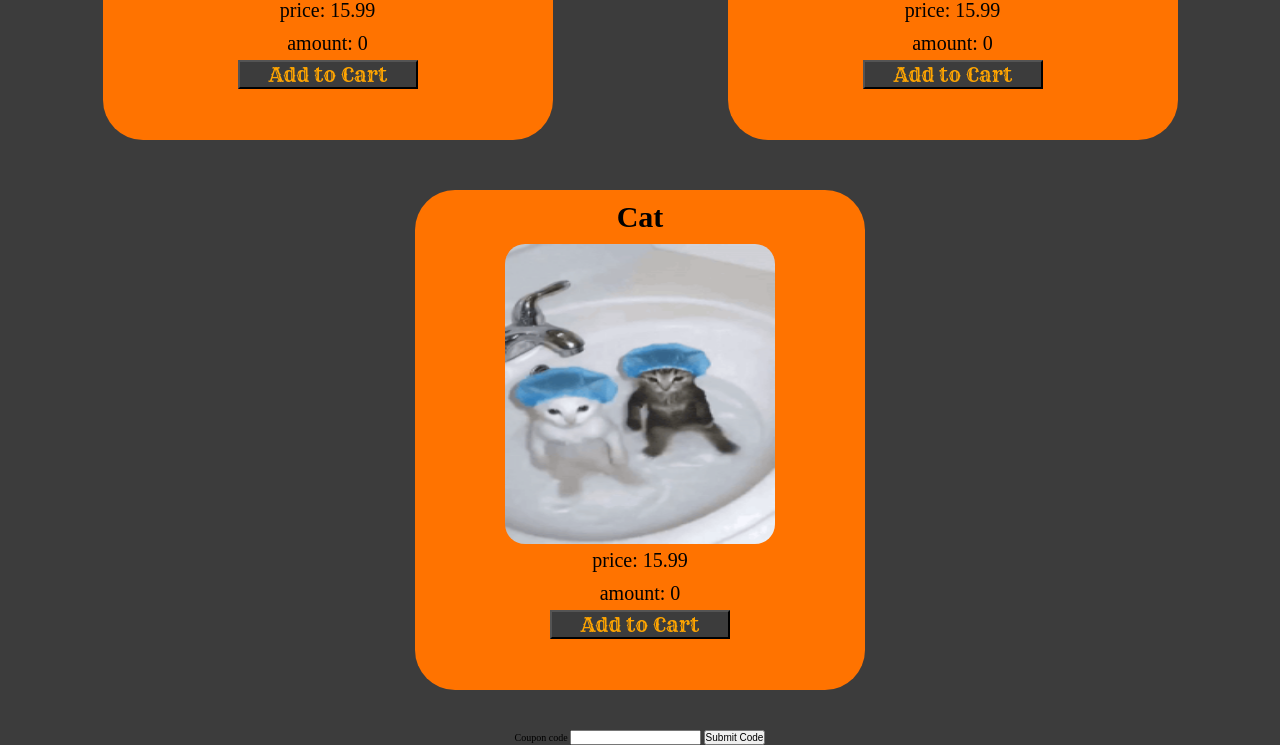
==== commit a873430a: "helo" ====
--- a/zNewPage.html
+++ b/zNewPage.html
@@ -11,13 +11,22 @@
   </head>
 
   <body>
+    <nav class="NavigationBar">
+      <button class="cart-button" Id="1">Cart</button>
+    </nav>
+
+    <div class="cart">
+      <h1>hi guys</h1>
+    </div>
+
     <div class="container">
     </div>
     <script src="Ecommerse.js"></script>
-
+    
     <form action="">
       <label for="coupn">Coupon code</label>
       <input type="text" name="coupon"/>
+      <button type="submit">Submit Code</button>
     </form>
   </body>
 </html>
--- a/zstyle.css
+++ b/zstyle.css
@@ -13,6 +13,18 @@
     margin: 0;
     padding: 0;
     text-align: center;
+}
+.NavigationBar{
+    background-color: rgba(0, 0, 0, 0.9);
+    padding: 1rem 2rem;
+    display: flex;
+    
+    align-items: center;
+
+    position: fixed;
+    width: 100%;
+    height: 5rem;
+    z-index: 1000;
 }
 .card {
     font-size: 30px;
@@ -66,13 +78,15 @@
 .Image:hover{
     transform: translateX(5px);
 }
-.pop {
-  display: none;
-  width: 500px;
-  height: 500px;
-  position: absolute;
+.cart {
+  position: fixed;
+  z-index: 999;
+  visibility: hidden;
+  width: 600px;
+  height: 600px;
   top: 50%;
   left: 50%;
-  background-color: red;
+  background-color: rgb(196, 157, 157);
   transform: translate(-50%, -50%);
+  border-radius: 40px; 
 }
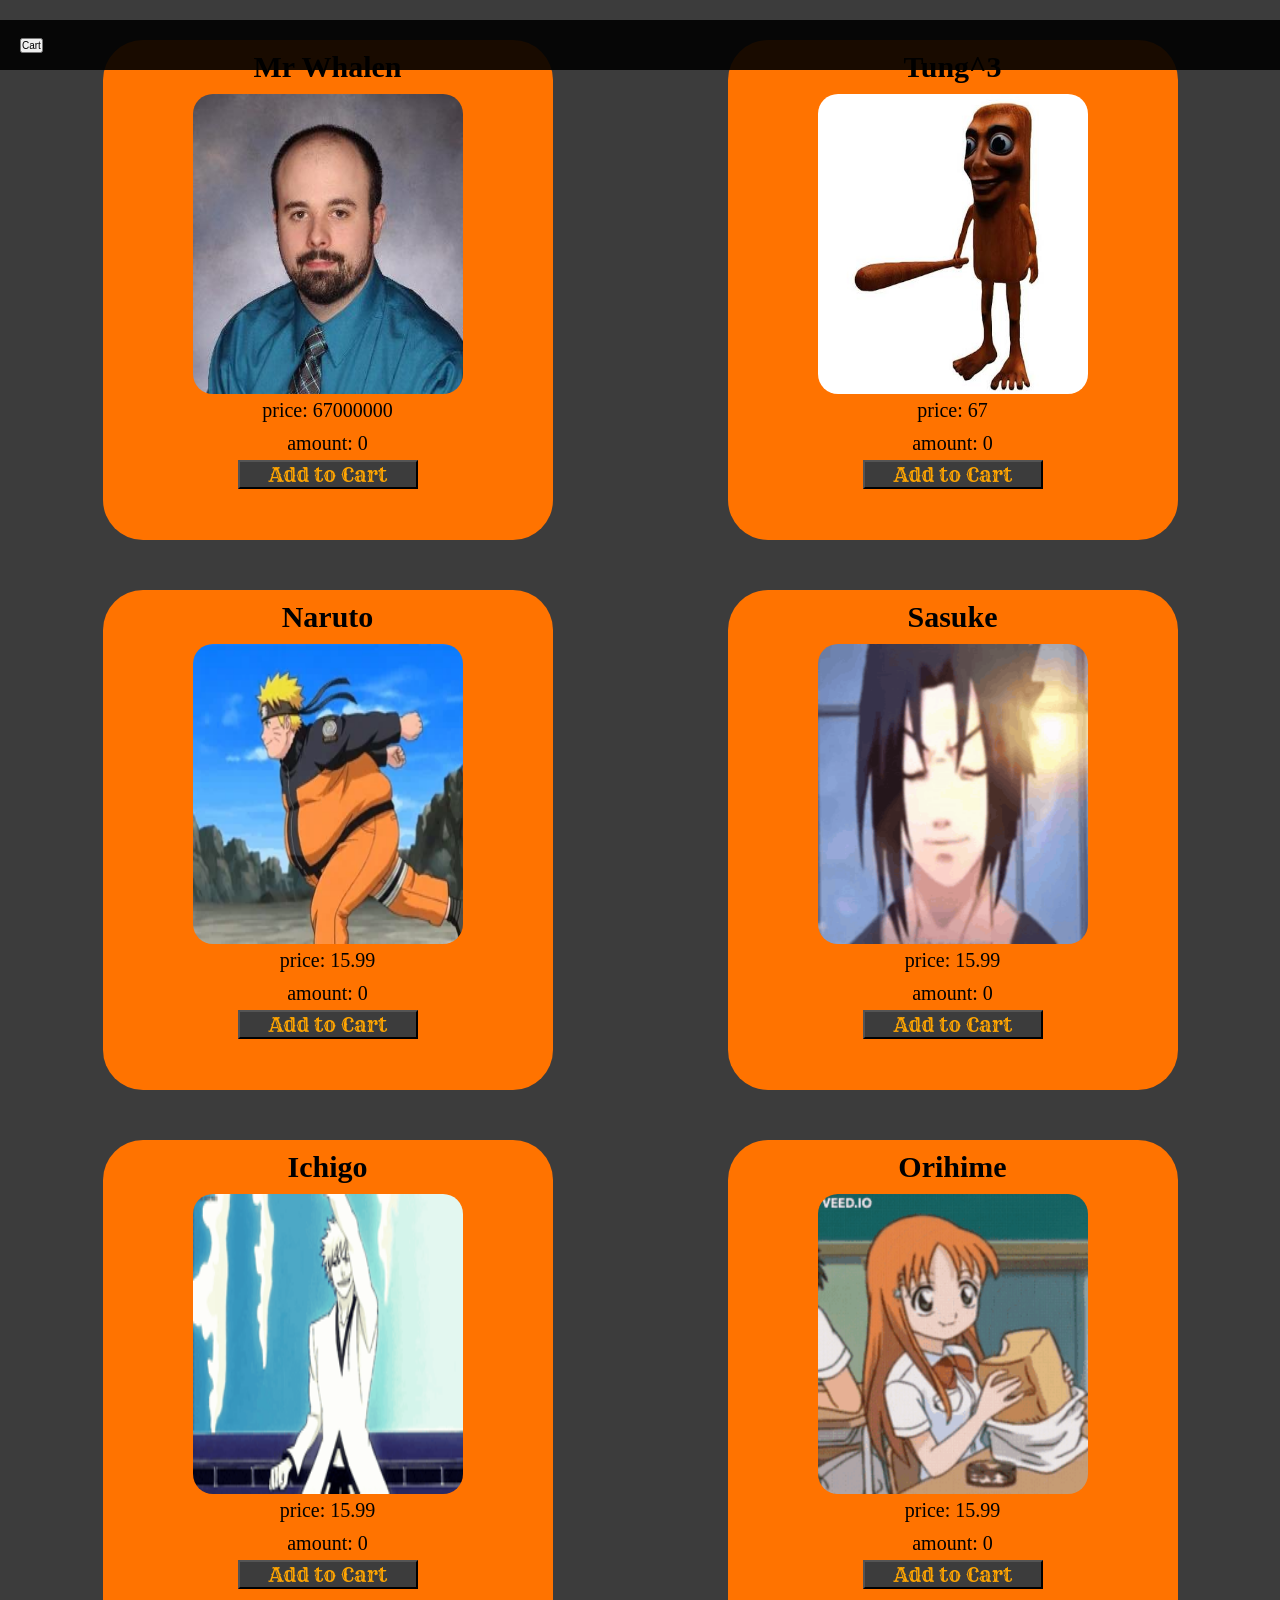
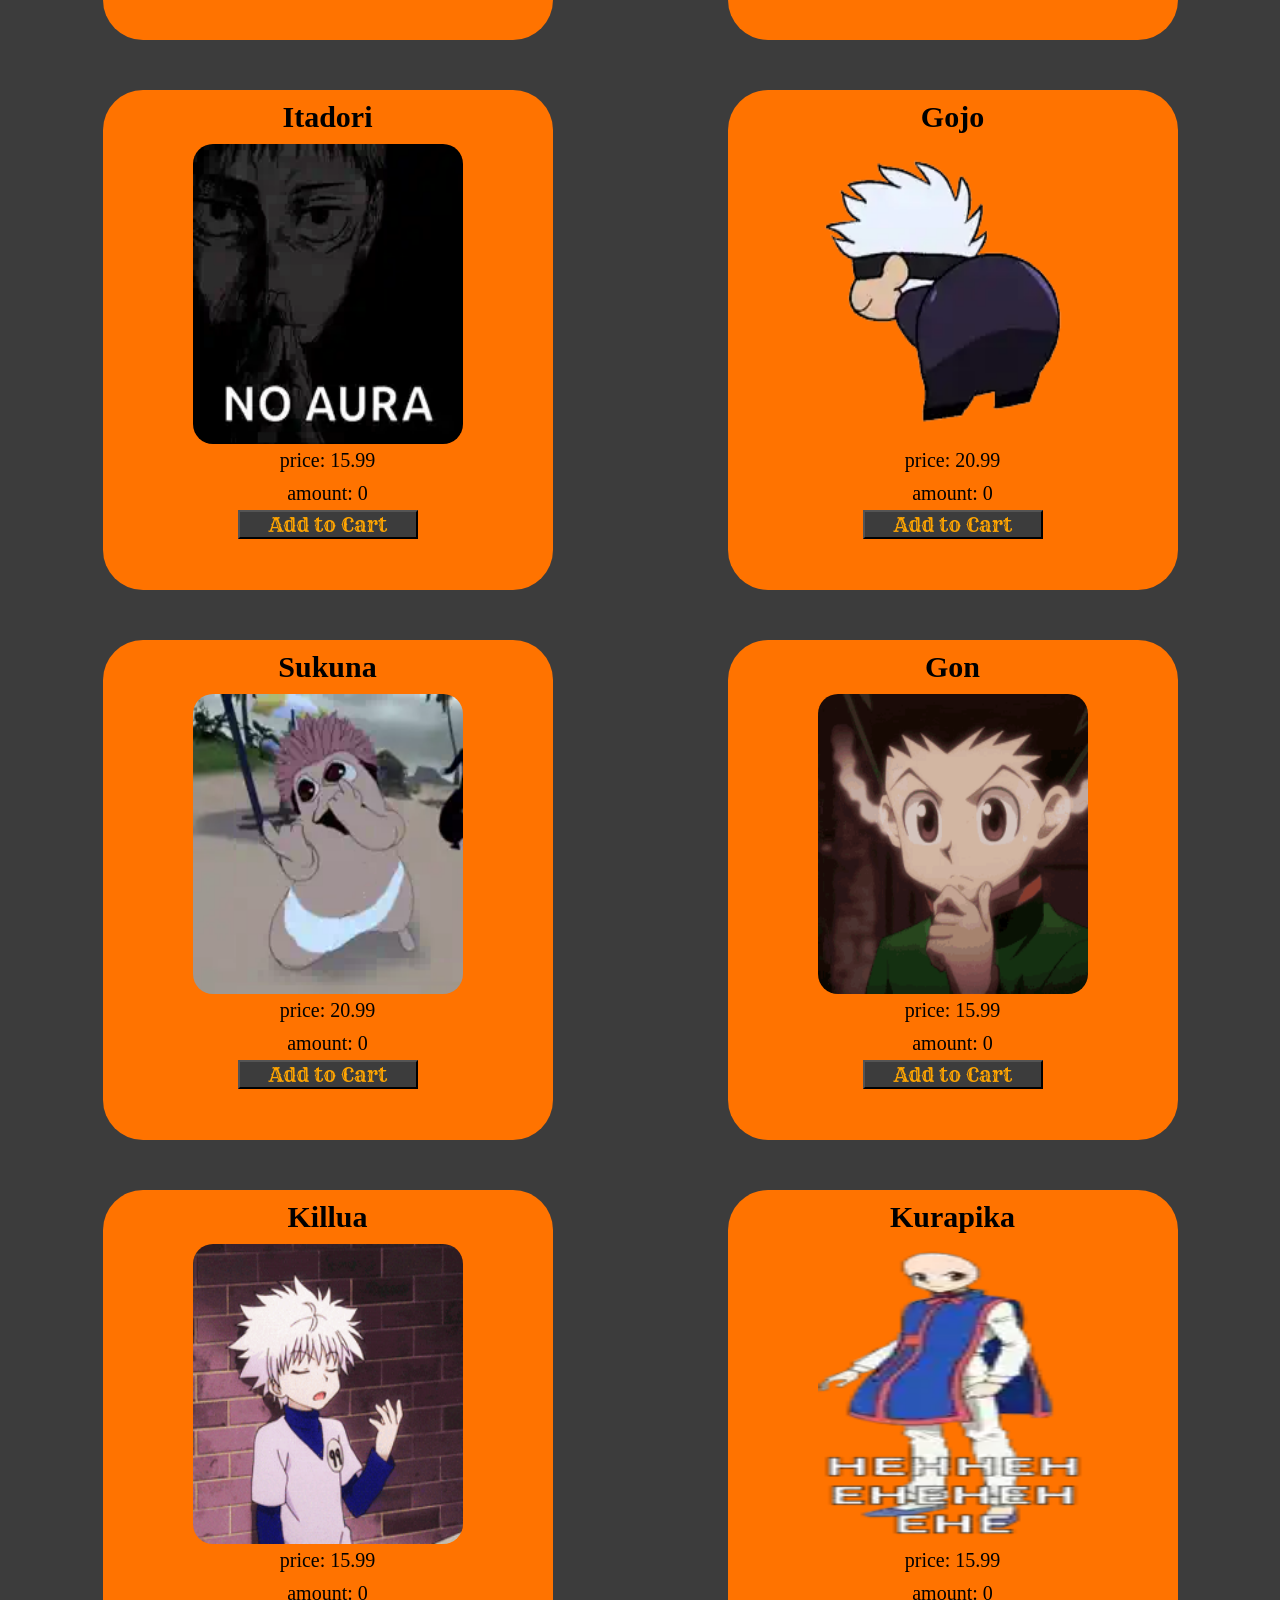
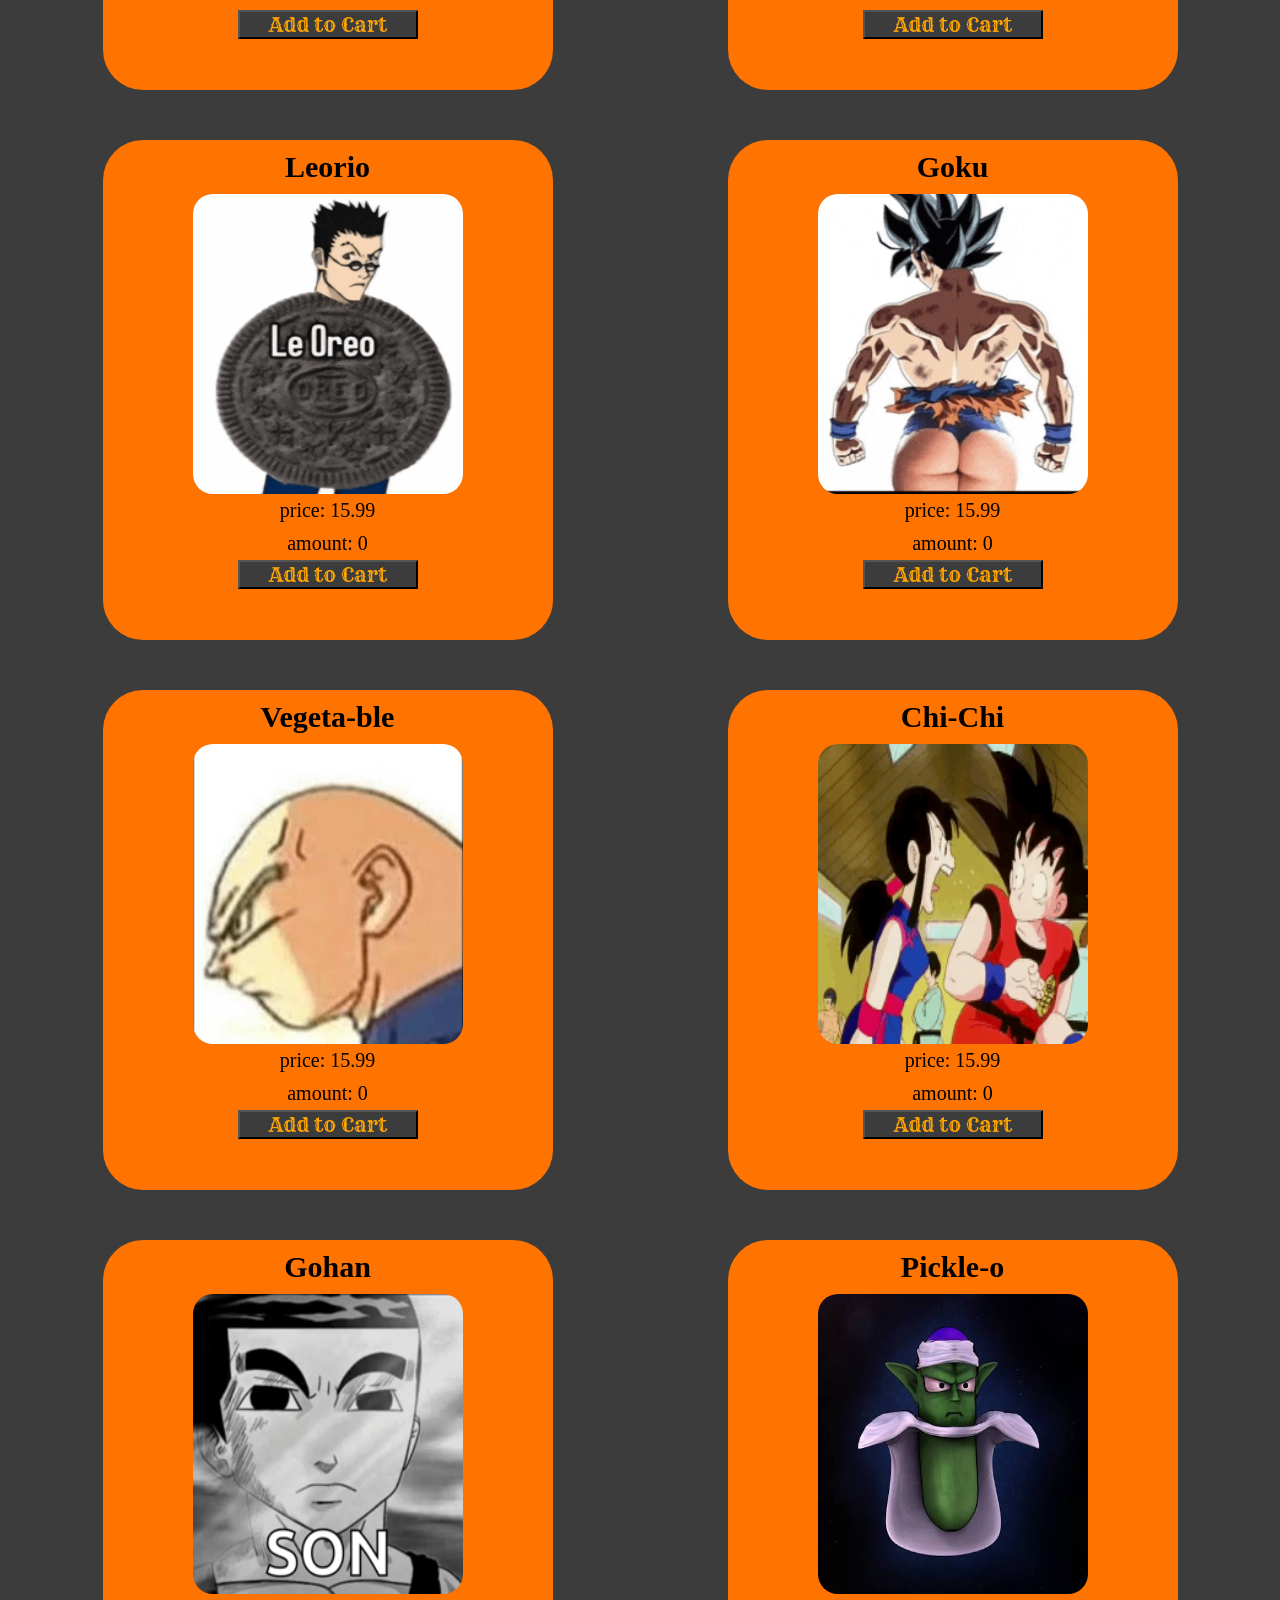
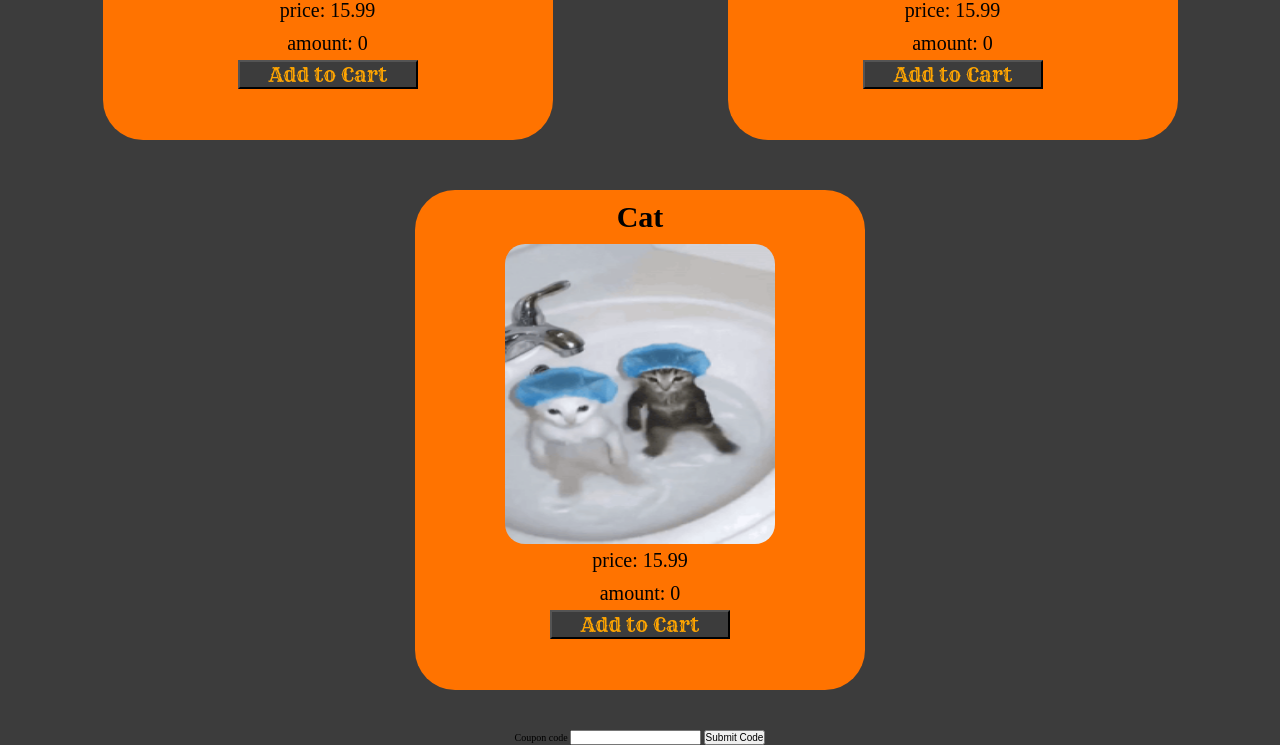
==== commit 3d5b10f8: "l" ====
--- a/zNewPage.html
+++ b/zNewPage.html
@@ -12,11 +12,13 @@
 
   <body>
     <nav class="NavigationBar">
-      <button class="cart-button" Id="1">Cart</button>
+      <button class="cart-button" id="Render-Cart">Cart</button>
     </nav>
 
     <div class="cart">
-      <h1>hi guys</h1>
+      <ul class="items-in-cart" id="cart-items">
+
+      </ul>
     </div>
 
     <div class="container">
--- a/zstyle.css
+++ b/zstyle.css
@@ -90,3 +90,6 @@
   transform: translate(-50%, -50%);
   border-radius: 40px; 
 }
+.items-in-cart{
+    font-size: 100px;
+}
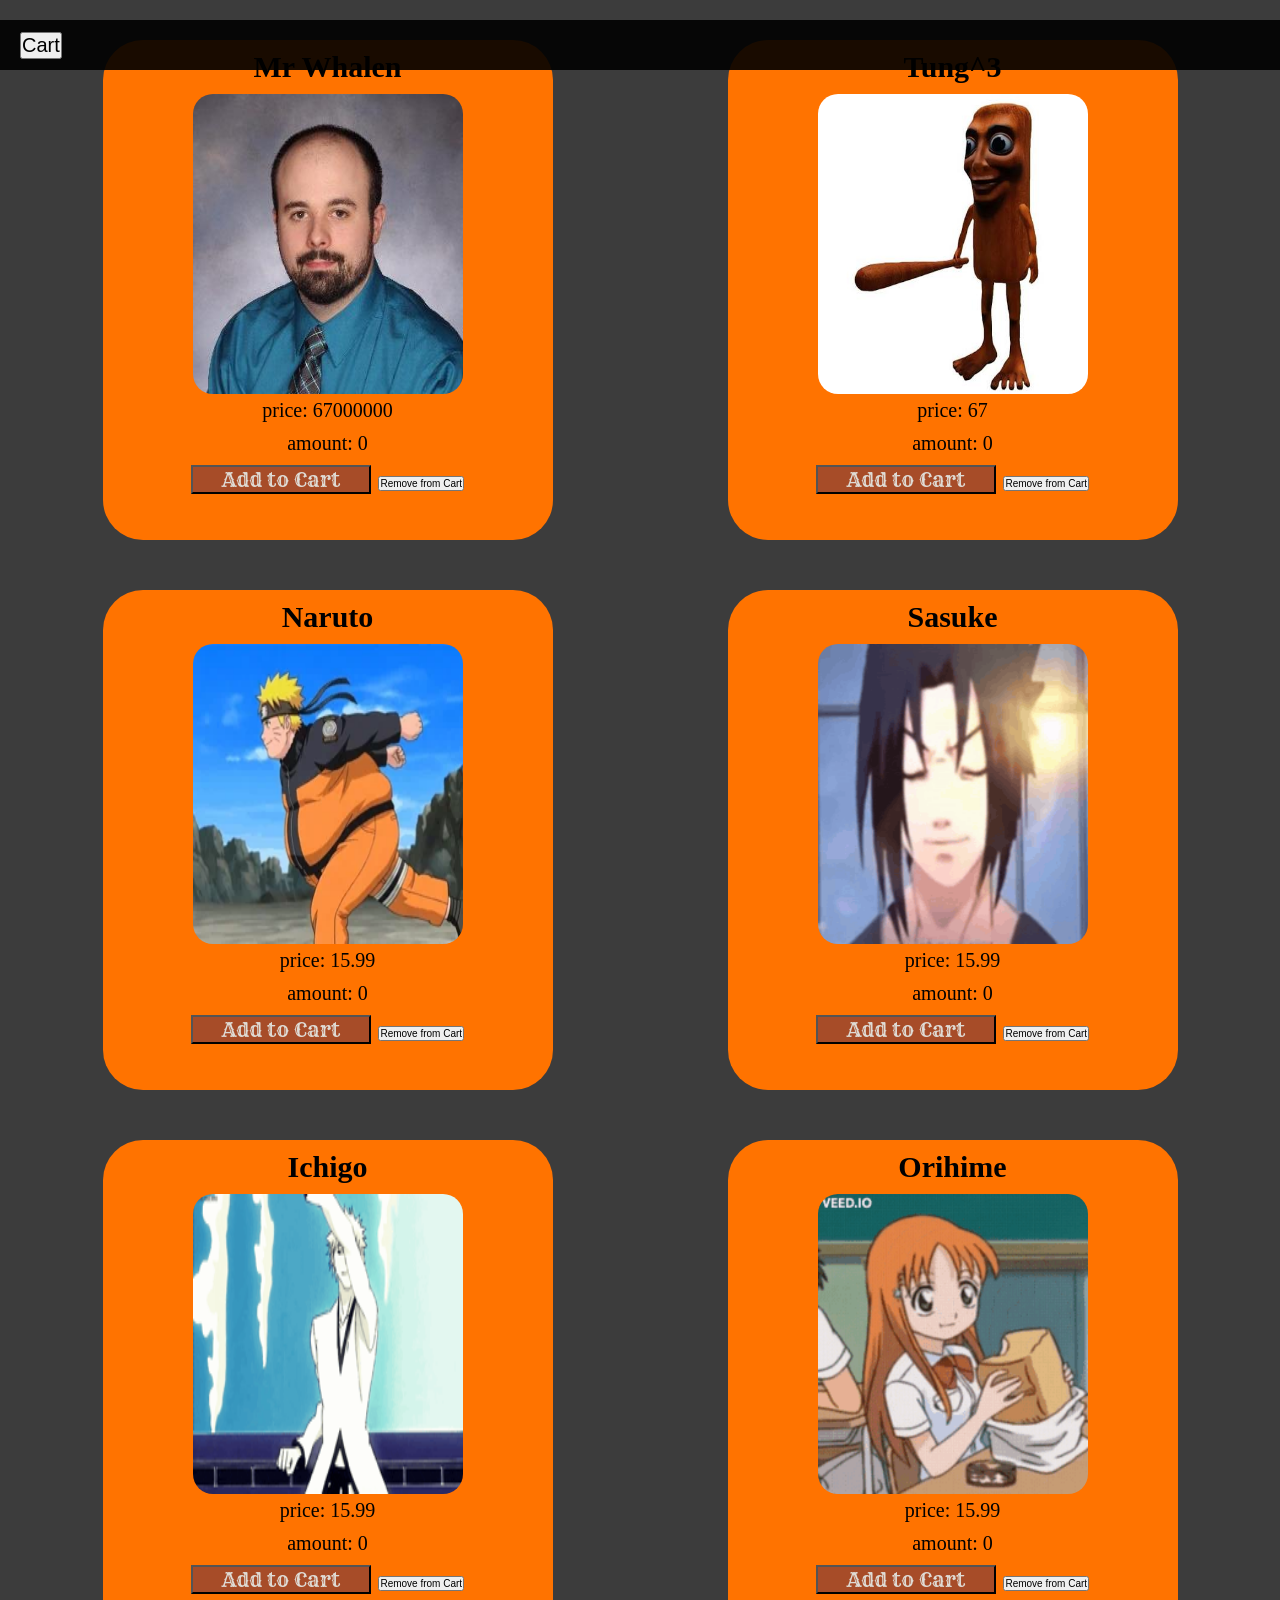
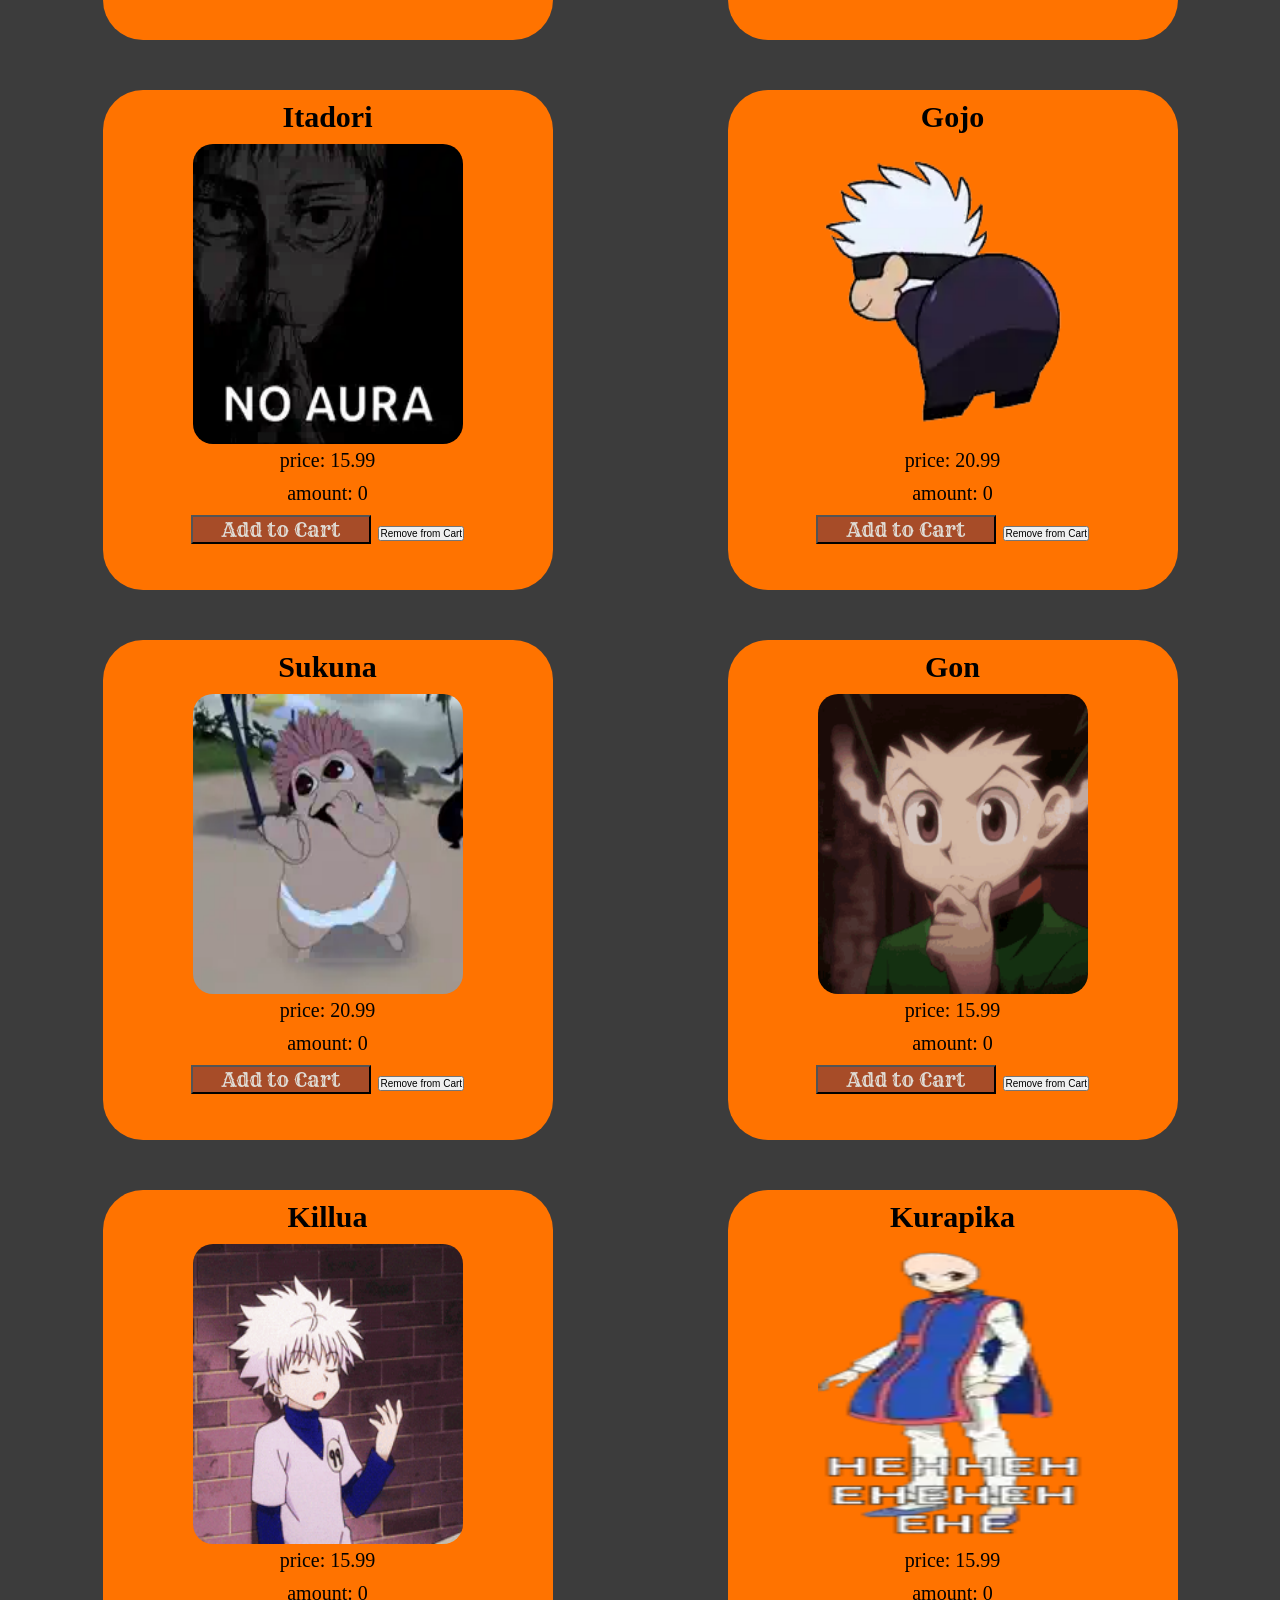
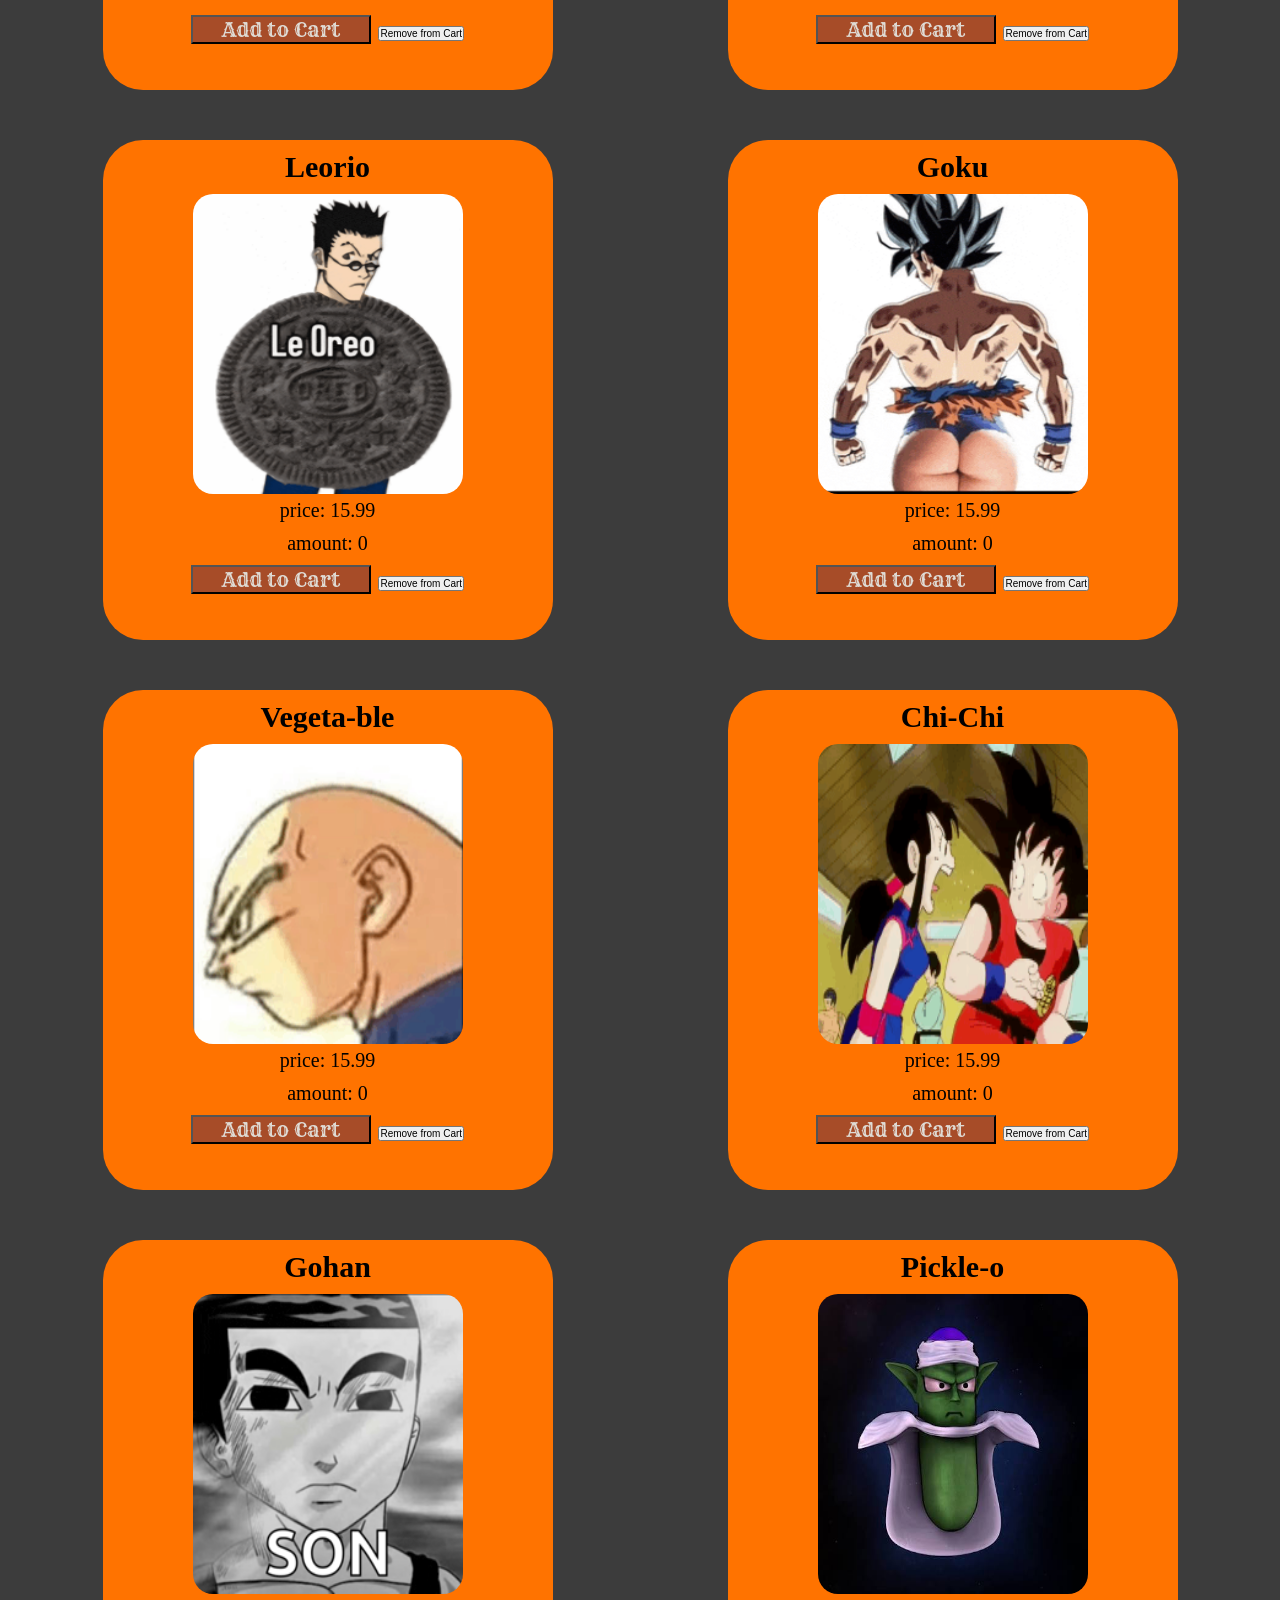
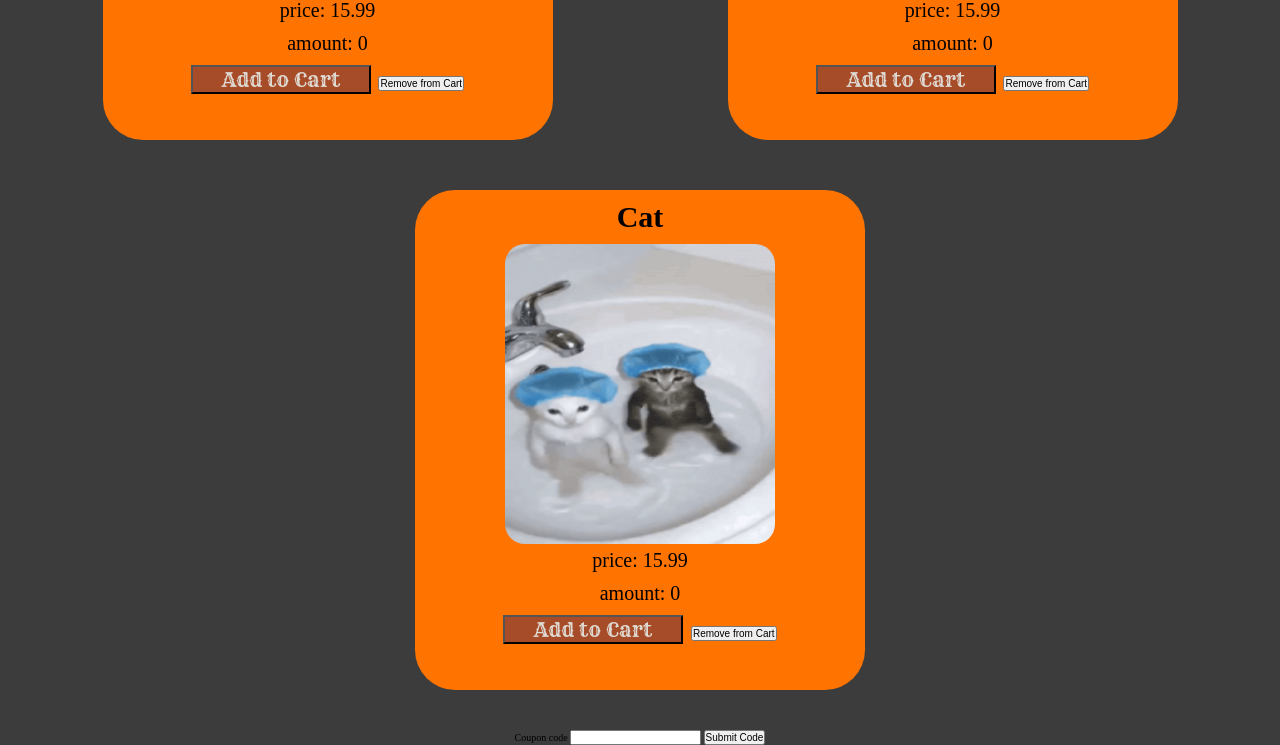
==== commit b5440220: "yo" ====
--- a/zNewPage.html
+++ b/zNewPage.html
@@ -16,7 +16,7 @@
     </nav>
 
     <div class="cart">
-      <ul class="items-in-cart" id="cart-items">
+      <ul id="cart-items">
 
       </ul>
     </div>
--- a/zstyle.css
+++ b/zstyle.css
@@ -58,6 +58,17 @@
     transform: translateX(10px);
     color:rgb(255, 120, 42);
 }
+.StandardButton {
+    font-size: 20px;
+    color:rgb(223, 219, 212);
+    background-color: rgb(167, 76, 40);
+    font-family: "Rye", serif;
+    font-weight: 400;
+    font-style: normal;
+    width: 180px;
+
+    transition: transform 0.3s ease;
+}
 .container {
     display: flex;
     flex-direction: row;
@@ -91,5 +102,13 @@
   border-radius: 40px; 
 }
 .items-in-cart{
-    font-size: 100px;
+    margin-top: 20px;
+    font-size: 30px;
+}
+.Cart_Total{
+    margin-top: 30px;
+    font-size: 40px;
+}
+.cart-button{
+    font-size: 20px;
 }
